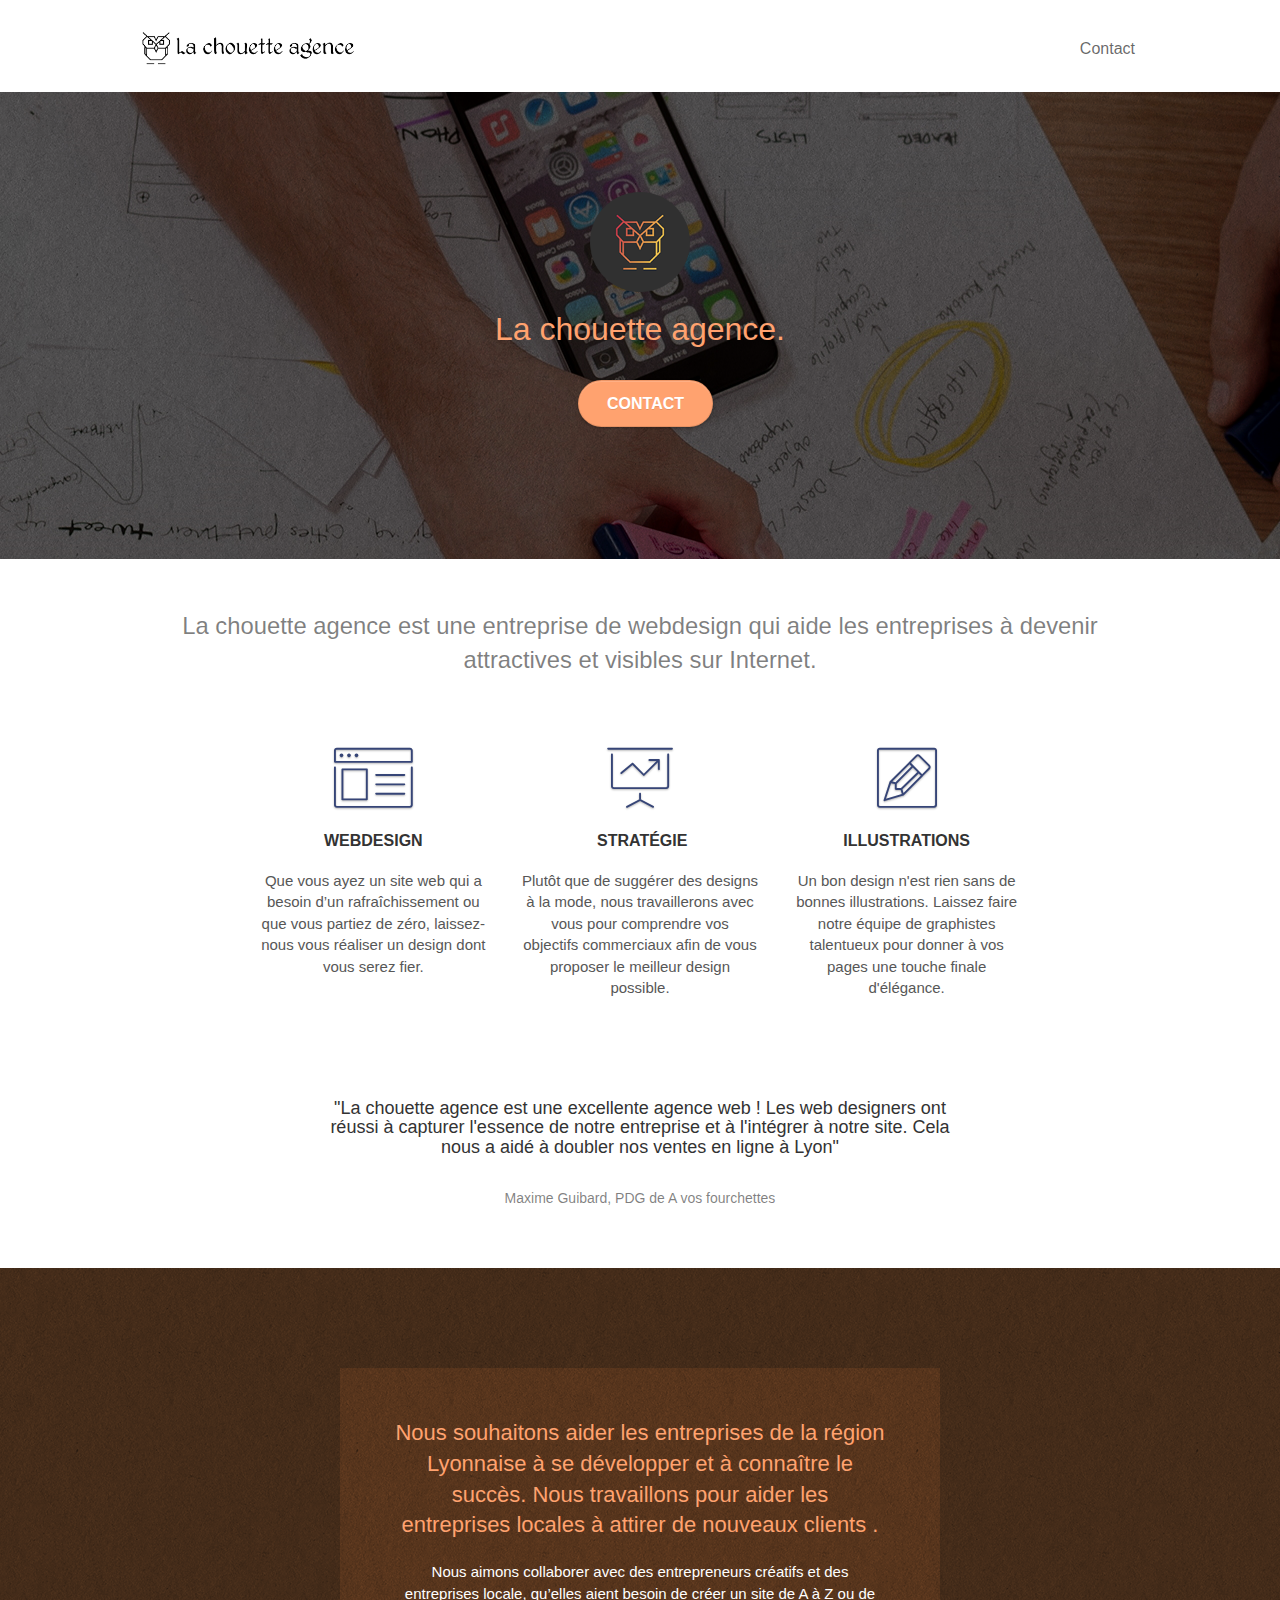
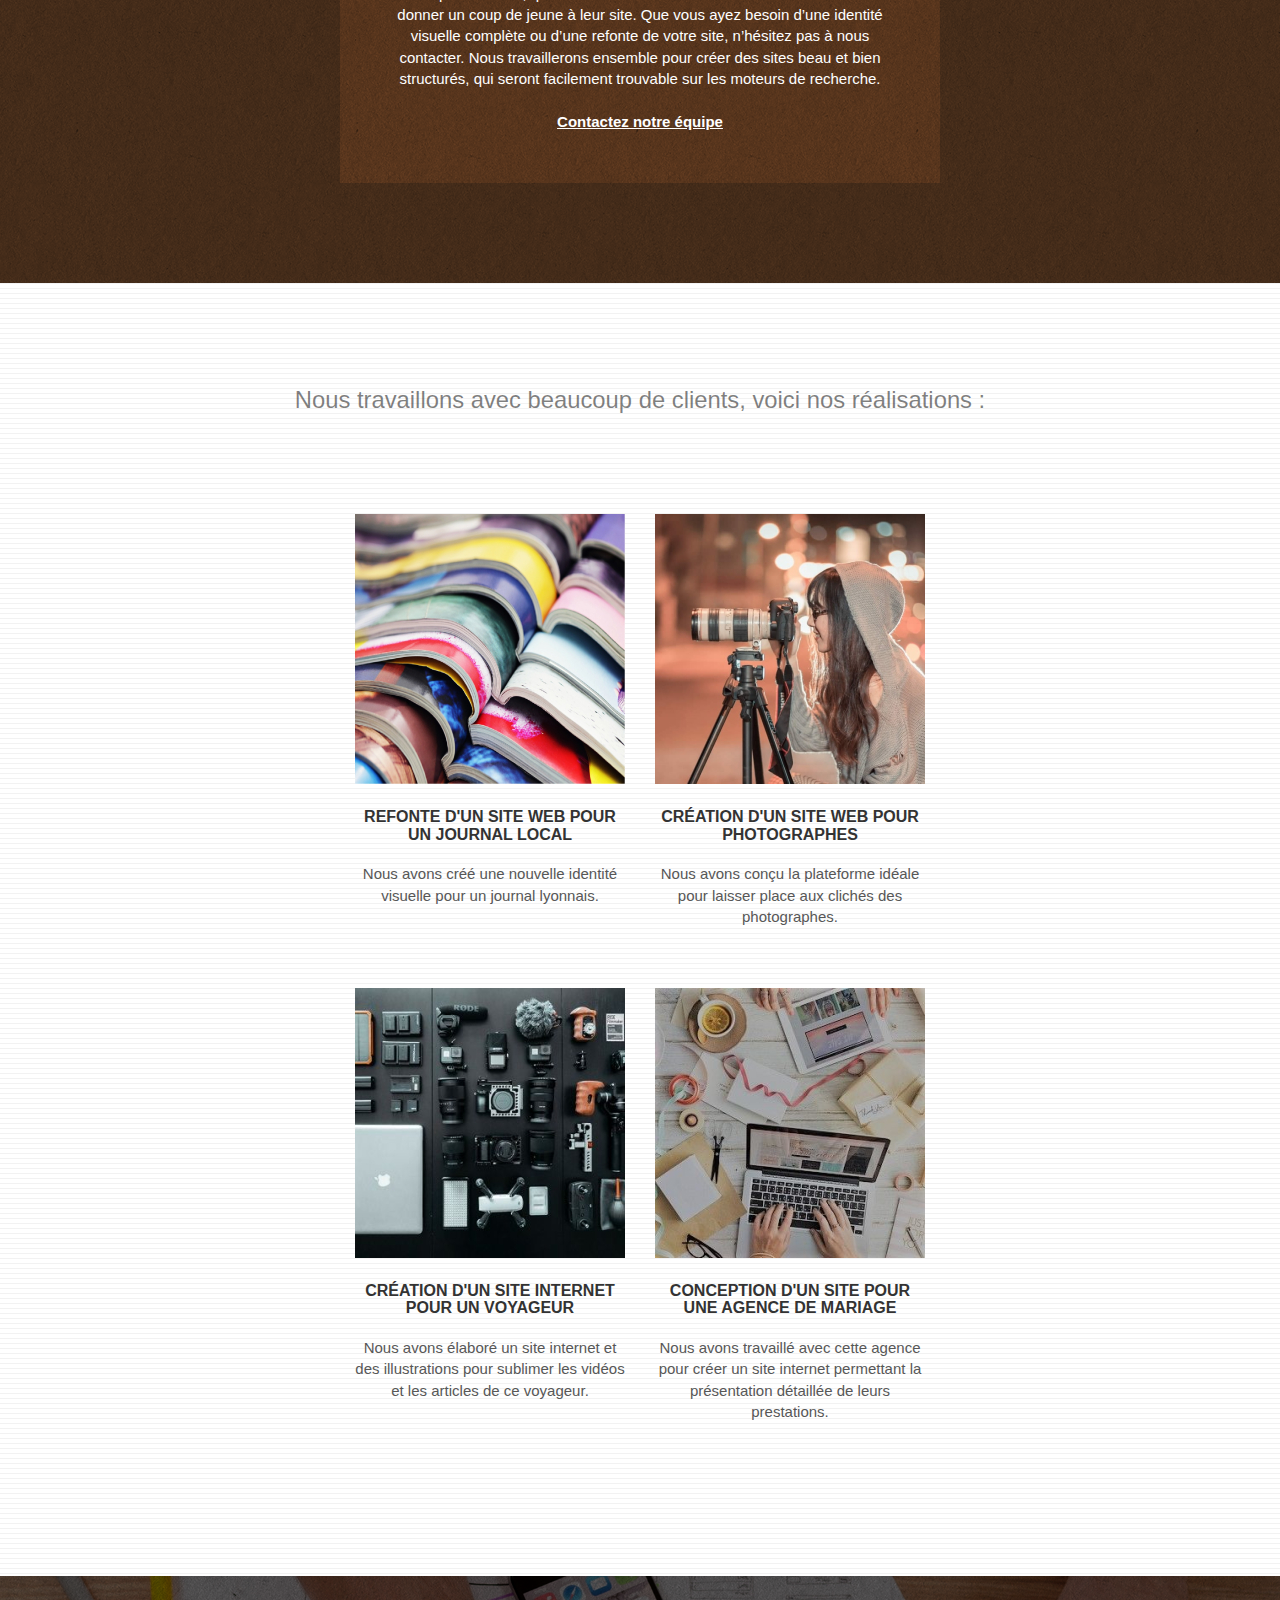
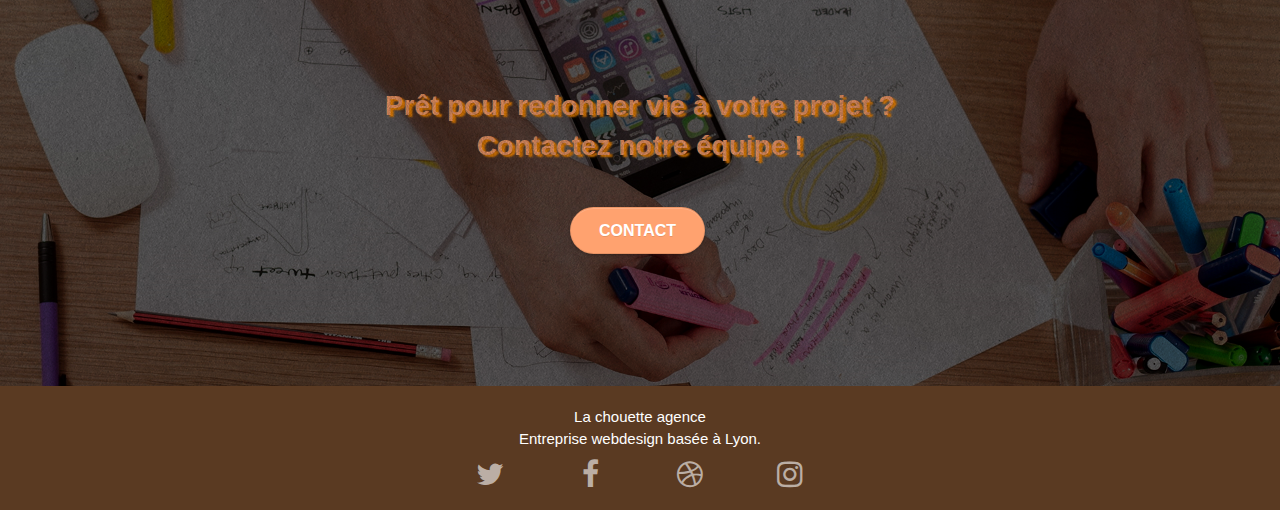
==== index.html @ 8cb5de75 "Changes on mobile version" ====
<!doctype html>
<html lang="fr">

<head>
	<meta charset="utf-8">
	<title>La chouette agence, entreprise de webdesign basée à Lyon</title>
	<meta name="robots" content="index, follow">
	<meta name="description"
		content="La chouette agence, une entreprise de webdesign, basée à Lyon, proche de ses clients et à leur écoute. A la pointe de l'innovation, nous souhaitons vous permettre de booster votre entreprise.">
	<meta name="viewport" content="width=device-width, initial-scale=1.0, viewport-fit=cover">
	<link rel="shortcut icon" type="image/png" href="favicon.jpg">

	<link rel="stylesheet" type="text/css" href="./css/bootstrap.css">
	<link rel="stylesheet" type="text/css" href="style.css">
	<link rel="stylesheet" type="text/css" href="./css/font-awesome.css">
	<link rel="stylesheet" type="text/css" href="./css/et-line.css">

	<script src="./js/jquery-2.1.0.js" defer></script>
	<script src="./js/bootstrap.js" defer></script>
	<script src="./js/blocs.js" defer></script>
	<script src="./js/jquery.touchSwipe.js" defer></script>
	<script src="./js/gmaps.js" defer></script>

</head>

<body>
	<!-- Principal conteneur -->
	<div class="page-container">
		<!-- bloc-0 -->
		<header>
			<div class="bloc bgc-white l-bloc " id="bloc-0">
				<div class="container bloc-sm">
					<div class="navbar row">
						<div class="navbar-header">
							<a class="navbar-brand" href="index.html"><img src="img/la-chouette-agence.png"
									alt=" logo La chouette agence" height="40" /></a>
							<button id="nav-toggle" type="button" class="ui-navbar-toggle navbar-toggle"
								data-toggle="collapse" data-target=".navbar-1">
								<span class="sr-only">Toggle navigation</span><span class="icon-bar"></span><span
									class="icon-bar"></span><span class="icon-bar"></span>
							</button>
						</div>
						<div class="collapse navbar-collapse navbar-1 special-dropdown-nav">
							<nav>
								<ul class="site-navigation nav navbar-nav">
									<li>
										<a href="contact.html" aria-labelledby="Contact">Contact</a>
									</li>
								</ul>
							</nav>
						</div>
					</div>
				</div>
			</div>
			<!-- bloc-0 END -->
		</header>
		<!-- bloc-1-presentation -->
		<main>
			<section>
				<div class="bloc bgc-dark-slate-blue bg-banniere d-bloc bg-t-edge bloc-bg-texture texture-paper b-parallax"
					id="bloc-1-hero">
					<div class="container bloc-lg">
						<div class="row tight-width-whitespace">
							<div class="col-sm-12">
								<img src="img/logo.png" class="center-block image-resize-mode" width="100"
									alt="Logo La chouette agence" />
								<h1 class="text-center hero-bloc-text tc-white ">
									La chouette agence.
								</h1>
								<div class="text-center">
									<a href="contact.html"
										class="btn btn-lg btn-clean btn-rd cta-hero btn-atomic-tangerine"
										id="cta-hero">Contact</a>
								</div>
							</div>
						</div>
					</div>
				</div>
			</section>
			<!-- bloc-1-presentation END -->

			<!-- bloc-2-services -->
			<section>
				<div class="bloc bgc-white l-bloc" id="bloc-2-services">
					<div class="container bloc-md">
						<article>
							<div class="row">
								<div class="col-sm-12 text-center">
									La chouette agence est une entreprise de webdesign qui aide les entreprises à
									devenir
									attractives et visibles sur Internet.
								</div>
							</div>
						</article>
						<div class="row voffset-lg med-width-whitespace">
							<article>
								<div class="col-sm-4">
									<div class="text-center">
										<span
											class="et-icon-browser sm-shadow icon-dark-slate-blue icons icon-lg"></span>
									</div>
									<h3 class="mg-md text-center">
										Webdesign
									</h3>
									<p class="text-center ">
										Que vous ayez un site web qui a besoin d&rsquo;un rafraîchissement ou que vous
										partiez
										de zéro, laissez-nous vous réaliser un design dont vous serez fier.
									</p>
								</div>
							</article>
							<article>
								<div class="col-sm-4">
									<div class="text-center">
										<span
											class="et-icon-presentation sm-shadow icon-dark-slate-blue icons icon-lg"></span>
									</div>
									<h3 class="mg-md text-center">
										&nbsp;Stratégie
									</h3>
									<p class="text-center ">
										Plutôt que de suggérer des designs à la mode, nous travaillerons avec vous pour
										comprendre vos objectifs commerciaux afin de vous proposer le meilleur design
										possible.<br>
									</p>
								</div>
							</article>
							<article>
								<div class="col-sm-4">
									<div class="text-center">
										<span class="et-icon-edit sm-shadow icon-dark-slate-blue icons icon-lg"></span>
									</div>
									<h3 class="mg-md text-center">
										Illustrations
									</h3>
									<p class="text-center ">
										Un bon design n'est rien sans de bonnes illustrations. Laissez faire notre
										équipe de
										graphistes talentueux pour donner à vos pages une touche finale d'élégance.
									</p>
								</div>
							</article>
						</div>
						<article>
							<div class="row voffset-lg voffset">
								<div class="col-xs-12 col-md-8 col-md-offset-2 text-center">
									<p class="text-center ">
									<h4>"La chouette agence est une excellente agence web ! Les web designers ont réussi
										à capturer l'essence de notre entreprise et à l'intégrer à notre site. Cela nous
										a aidé à doubler nos ventes en ligne à Lyon"</h4><br>Maxime Guibard, PDG de A
									vos fourchettes
									</p>
								</div>
							</div>
						</article>
					</div>
				</div>
			</section>
			<!-- bloc-2-services END -->

			<!-- bloc-3-what-i-do -->
			<section>
				<div class="bloc tc-white bgc-atomic-tangerine bg-presentation d-bloc bloc-bg-texture texture-paper b-parallax"
					id="bloc-3-what-i-do">
					<div class="container bloc-lg">
						<div class="row tight-width-whitespace black-background">
							<div class="col-sm-12">
								<h2 class="mg-md text-center tc-white">
									Nous souhaitons aider les entreprises de la région Lyonnaise à se développer et à
									connaître le succès. Nous travaillons pour aider les entreprises locales à attirer
									de
									nouveaux clients .<br>
								</h2>
								<p class="text-center white">
									Nous aimons collaborer avec des entrepreneurs créatifs et des entreprises locale,
									qu’elles aient besoin de créer un site de A à Z ou de donner un coup de jeune à leur
									site. Que vous ayez besoin d’une identité visuelle complète ou d’une refonte de
									votre
									site, n’hésitez pas à nous contacter. Nous travaillerons ensemble pour créer des
									sites
									beau et bien structurés, qui seront facilement trouvable sur les moteurs de
									recherche.
									<br><br><a class="ltc-white bold-link" href="contact.html">Contactez notre
										équipe</a><br>
								</p>
							</div>
						</div>
					</div>
				</div>
			</section>
			<!-- bloc-3-what-i-do END -->

			<!-- bloc-4-portfolio -->
			<section>
				<div class="bloc bgc-white bg-lines-h2-bg bg-repeat l-bloc" id="bloc-4-portfolio">
					<div class="container bloc-lg">
						<div class="row">
							<div class="col-sm-12 text-center">
								Nous travaillons avec beaucoup de clients, voici nos réalisations :
							</div>
						</div>
						<div class="row tight-width-whitespace portfolio-row">
							<article>
								<div class="col-sm-6">
									<a href="#" data-lightbox="img/refonte_site_journal_local.jpg"
										data-gallery-id="gallery-1"
										data-caption="Refonte d'un site web pour un journal local"
										data-frame="snapshot-lb"><img src="img/refonte_site_journal_local.jpg"
											alt="Refonte site web journal" class="img-responsive portfolio-thumb" /></a>
									<h3 class="mg-md text-center">
										Refonte d'un site web pour un journal local
									</h3>
									<p class="text-center">
										Nous avons créé une nouvelle identité visuelle pour un journal lyonnais.
									</p>
								</div>
							</article>
							<article>
								<div class="col-sm-6">
									<a href="#" data-lightbox="img/creation_site_web_photographe.jpg"
										data-gallery-id="gallery-1"
										data-caption="Création d'un site web pour photographes"
										data-frame="snapshot-lb"><img src="img/creation_site_web_photographe.jpg"
											class="img-responsive portfolio-thumb"
											alt="Création site web pour photographes" /></a>
									<h3 class="mg-md text-center">
										Création d'un site web pour photographes
									</h3>
									<p class="text-center">
										Nous avons conçu la plateforme idéale pour laisser place aux clichés des
										photographes.
									</p>
								</div>
							</article>
						</div>
						<div class="row tight-width-whitespace portfolio-row">
							<article>
								<div class="col-sm-6">
									<a href="#" data-lightbox="img/creation_site_internet_voyageurs.jpg"
										data-gallery-id="gallery-1"
										data-caption="Création d'un site internet pour un voyageur"
										data-frame="snapshot-lb"><img src="img/creation_site_internet_voyageurs.jpg"
											class="img-responsive portfolio-thumb"
											alt="Création d'un site web pour voyageur" /></a>
									<h3 class="mg-md text-center">
										Création d'un site internet pour un voyageur
									</h3>
									<p class="text-center">
										Nous avons élaboré un site internet et des illustrations pour sublimer les
										vidéos et les
										articles de ce voyageur.
									</p>
								</div>
							</article>
							<article>
								<div class="col-sm-6">
									<a href="#" data-lightbox="img/creation_site_agence_mariage.jpg"
										data-gallery-id="gallery-1"
										data-caption="Conception d'un site pour une agence de mariage"
										data-frame="snapshot-lb"><img src="img/creation_site_agence_mariage.jpg"
											class="img-responsive portfolio-thumb"
											alt="Création d'un site web pour agence de mariage" /></a>
									<h3 class="mg-md text-center">
										Conception d'un site pour une agence de mariage
									</h3>
									<p class="text-center">
										Nous avons travaillé avec cette agence pour créer un site internet permettant la
										présentation détaillée de leurs prestations.
									</p>
								</div>
							</article>
						</div>
					</div>
				</div>
			</section>
			<!-- bloc-4-portfolio END -->

			<!-- bloc-5-cta -->
			<section>
				<div class="bloc bgc-dark-slate-blue bg-banniere d-bloc bloc-bg-texture texture-paper" id="bloc-5-cta">
					<div class="container bloc-lg">
						<div class="row">
							<h2 class="mg-md text-center tc-white">
								Prêt pour redonner vie à votre projet ?<br>Contactez notre équipe !
							</h2>
							<div class="col-sm-12 text-center">
								<a href="contact.html"
									class="btn btn-atomic-tangerine btn-clean btn-rd btn-lg cta-hero">Contact</a>
							</div>
						</div>
					</div>
				</div>
			</section>
		</main>
		<!-- bloc-5-cta END -->

		<!-- Footer - bloc-8 -->
		<footer>
			<div class="bloc bgc-atomic-tangerine d-bloc" id="bloc-8">
				<div class="container bloc-sm">
					<div class="row">
						<div class="col-sm-12">
							<p class="text-center white">
								La chouette agence<br>Entreprise webdesign basée à Lyon.<br>
							</p>
							<div class="row row-no-gutters social">
								<div class="col-sm-3">
									<div class="text-center">
										<a class="social" href="https://twitter.com/?lang=fr" title="Twitter"><span
												class="fa fa-twitter icon-md"></span></a>
									</div>
								</div>
								<div class="col-sm-3">
									<div class="text-center">
										<a class="social" href="https://facebook.com/?lang=fr" title="Facebook"><span
												class="fa fa-facebook icon-md"></span></a>
									</div>
								</div>
								<div class="col-sm-3">
									<div class="text-center">
										<a class="social" href="https://dribbble.com/" title="Dribbble"><span
												class="fa fa-dribbble icon-md"></span></a>
									</div>
								</div>
								<div class="col-sm-3">
									<div class="text-center">
										<a class="social" href="https://www.instagram.com/?hl=fr"
											title="Instagram"><span class="fa fa-instagram icon-md"></span></a>
									</div>
								</div>
							</div>
						</div>
					</div>
				</div>
			</div>
		</footer>
		<!-- Footer - bloc-8 END -->
	</div>
</body>
<!-- Principal conteneur END -->

</html>
---- style.css ----
body {
    margin: 0;
    padding: 0;
    background: #FFF;
    overflow-x: hidden;
    -webkit-font-smoothing: antialiased;
    -moz-osx-font-smoothing: grayscale;
}

a,
button {
    transition: all .3s ease-in-out;
    outline: none!important;
}

a:hover {
    text-decoration: none;
    cursor: pointer;
}

#page-loading-blocs-notifaction {
    position: fixed;
    top: 0;
    bottom: 0;
    width: 100%;
    z-index: 100000;
    background: #FFFFFF url("img/pageload-spinner.gif") no-repeat center center;
}

.bloc {
    width: 100%;
    clear: both;
    background: 50% 50% no-repeat;
    padding: 0 50px;
    -webkit-background-size: cover;
    -moz-background-size: cover;
    -o-background-size: cover;
    background-size: cover;
    position: relative;
}

.bloc .container {
    padding-left: 0;
    padding-right: 0;
}

.bloc-lg {
    padding: 100px 50px;
}

.bloc-md {
    padding: 50px;
}

.bloc-sm {
    padding: 20px 50px;
}

.bg-center,
.bg-l-edge,
.bg-r-edge,
.bg-t-edge,
.bg-b-edge,
.bg-tl-edge,
.bg-bl-edge,
.bg-tr-edge,
.bg-br-edge,
.bg-repeat {
    -webkit-background-size: auto!important;
    -moz-background-size: auto!important;
    -o-background-size: auto!important;
    background-size: auto!important;
}

.bg-repeat {
    background: repeat;
}

.bg-t-edge {
    background: top no-repeat;
}

.bloc-bg-texture::before {
    content: "";
    background-size: 2px 2px;
    position: absolute;
    top: 0;
    bottom: 0;
    left: 0;
    right: 0;
}

.texture-paper::before {
    background: url("img/texture-paper.png");
    background-size: 280px 280px;
}

.b-parallax {
    background-attachment: fixed;
}

.d-bloc {
    color: rgba(255, 255, 255, .7);
}

.d-bloc button:hover {
    color: rgba(255, 255, 255, .9);
}

.d-bloc .icon-round,
.d-bloc .icon-square,
.d-bloc .icon-rounded,
.d-bloc .icon-semi-rounded-a,
.d-bloc .icon-semi-rounded-b {
    border-color: rgba(255, 255, 255, .9);
}

.d-bloc .divider-h span {
    border-color: rgba(255, 255, 255, .2);
}

.d-bloc .a-btn,
.d-bloc .navbar a,
.d-bloc .navbar-brand,
.d-bloc a .icon-sm,
.d-bloc a .icon-md,
.d-bloc a .icon-lg,
.d-bloc a .icon-xl,
.d-bloc h1 a,
.d-bloc h2 a,
.d-bloc h3 a,
.d-bloc h4 a,
.d-bloc h5 a,
.d-bloc h6 a,
.d-bloc p a {
    color: rgba(255, 255, 255, .6);
}

.d-bloc .a-btn:hover,
.d-bloc .navbar a:hover,
.d-bloc .navbar-brand:hover,
.d-bloc a:hover .icon-sm,
.d-bloc a:hover .icon-md,
.d-bloc a:hover .icon-lg,
.d-bloc a:hover .icon-xl,
.d-bloc h1 a:hover,
.d-bloc h2 a:hover,
.d-bloc h3 a:hover,
.d-bloc h4 a:hover,
.d-bloc h5 a:hover,
.d-bloc h6 a:hover,
.d-bloc p a:hover {
    color: rgba(255, 255, 255, 1);
}

.d-bloc .navbar-toggle .icon-bar {
    background: rgba(255, 255, 255, 1);
}

.d-bloc .btn-wire,
.d-bloc .btn-wire:hover {
    color: rgba(255, 255, 255, 1);
    border-color: rgba(255, 255, 255, 1);
}

.d-bloc .panel {
    color: rgba(0, 0, 0, .5);
}

.d-bloc .panel button:hover {
    color: rgba(0, 0, 0, .7);
}

.d-bloc .panel icon {
    border-color: rgba(0, 0, 0, .7);
}

.d-bloc .panel .divider-h span {
    border-color: rgba(0, 0, 0, .1);
}

.d-bloc .panel .a-btn {
    color: rgba(0, 0, 0, .6);
}

.d-bloc .panel .a-btn:hover {
    color: rgba(0, 0, 0, 1);
}

.d-bloc .panel .btn-wire,
.d-bloc .panel .btn-wire:hover {
    color: rgba(0, 0, 0, .7);
    border-color: rgba(0, 0, 0, .3);
}

.d-bloc .panel,
.l-bloc {
    color: rgba(0, 0, 0, .5);
}

.d-bloc .panel button:hover,
.l-bloc button:hover {
    color: rgba(0, 0, 0, .7);
}

.l-bloc .icon-round,
.l-bloc .icon-square,
.l-bloc .icon-rounded,
.l-bloc .icon-semi-rounded-a,
.l-bloc .icon-semi-rounded-b {
    border-color: rgba(0, 0, 0, .7);
}

.d-bloc .panel .divider-h span,
.l-bloc .divider-h span {
    border-color: rgba(0, 0, 0, .1);
}

.d-bloc .panel .a-btn,
.l-bloc .a-btn,
.l-bloc .navbar a,
.l-bloc .navbar-brand,
.l-bloc a .icon-sm,
.l-bloc a .icon-md,
.l-bloc a .icon-lg,
.l-bloc a .icon-xl,
.l-bloc h1 a,
.l-bloc h2 a,
.l-bloc h3 a,
.l-bloc h4 a,
.l-bloc h5 a,
.l-bloc h6 a,
.l-bloc p a {
    color: rgba(0, 0, 0, .6);
}

.d-bloc .panel .a-btn:hover,
.l-bloc .a-btn:hover,
.l-bloc .navbar a:hover,
.l-bloc .navbar-brand:hover,
.l-bloc a:hover .icon-sm,
.l-bloc a:hover .icon-md,
.l-bloc a:hover .icon-lg,
.l-bloc a:hover .icon-xl,
.l-bloc h1 a:hover,
.l-bloc h2 a:hover,
.l-bloc h3 a:hover,
.l-bloc h4 a:hover,
.l-bloc h5 a:hover,
.l-bloc h6 a:hover,
.l-bloc p a:hover {
    color: rgba(0, 0, 0, 1);
}

.l-bloc .navbar-toggle .icon-bar {
    color: rgba(0, 0, 0, .6);
}

.d-bloc .panel .btn-wire,
.d-bloc .panel .btn-wire:hover,
.l-bloc .btn-wire,
.l-bloc .btn-wire:hover {
    color: rgba(0, 0, 0, .7);
    border-color: rgba(0, 0, 0, .3);
}

.voffset {
    margin-top: 30px;
}

.voffset-lg {
    margin-top: 80px;
}

.row-no-gutters {
    margin-right: 0;
    margin-left: 0;
}

.row.row-no-gutters > [class^="col-"],
.row.row-no-gutters > [class*=" col-"] {
    padding-right: 0;
    padding-left: 0;
}

#bloc-1-hero h1 {
    font-size: 32px;
}

.navbar {
    margin-bottom: 0;
    z-index: 1;
}

.navbar-brand {
    height: auto;
    padding: 3px 15px;
    font-size: 25px;
    font-weight: normal;
    font-weight: 600;
    line-height: 44px;
}

.navbar-brand img {
    max-height: 200px;
    margin: 0 5px 0 0;
    display: inline;
}

.navbar-brand img[src$=svg] {
    min-width: 100px;
}

.nav-center .navbar-brand img {
    margin: 0;
}

.navbar .nav {
    padding-top: 2px;
    margin-right: -16px;
    float: right;
    z-index: 1;
}

.nav > li {
    float: left;
    margin-top: 4px;
    font-size: 16px;
}

.navbar-nav .open .dropdown-menu > li > a {
    text-align: inherit;
}

.nav > li a:hover,
.nav > li a:focus {
    background: transparent;
}

.navbar-toggle {
    margin: 10px 10px 0 0;
    border: 0px;
}

.navbar-toggle:hover {
    background: transparent!important;
}

.navbar-toggle .icon-bar {
    background-color: rgba(0, 0, 0, .5);
    width: 26px;
}

.nav-invert .navbar .nav {
    float: left;
}

.nav-invert .navbar-header,
.nav-invert .navbar-brand {
    float: right;
    position: relative;
    z-index: 2;
}

@media (min-width: 768px) {
    .site-navigation {
        position: absolute;
        top: 50%;
        right: 20px;
        transform: translate(0, -50%);
        -webkit-transform: translateY(-50%);
    }
    .nav > li .dropdown-menu a,
    .nav > li .dropdown-menu a:hover {
        color: #484848;
    }
    .nav-invert .site-navigation {
        left: 0;
        right: 0;
    }
    .nav-center {
        text-align: center;
    }
    .nav-center .navbar-header {
        width: 100%;
    }
    .nav-center .navbar-header,
    .nav-center .navbar-brand,
    .nav-center .nav > li {
        float: none;
        display: inline-block;
    }
    .nav-center .site-navigation {
        position: relative;
        width: 100%;
        right: 0;
        margin-right: 0px;
        margin-top: 20px;
    }
    .nav-center.mini-nav .navbar-toggle {
        float: none;
        margin: 10px auto 0;
    }
}

.nav > li > .dropdown a {
    background: none!important;
    display: block;
    padding: 14px 15px;
}

nav .caret {
    margin: 0 5px;
}

.dropdown-menu .dropdown-menu {
    top: -8px;
    left: 100%;
}

.dropdown-menu .dropmenu-flow-right {
    top: 100%;
    left: 0;
    margin-left: -1px;
    border-top-left-radius: 0;
    border-top-right-radius: 0;
}

.dropdown-menu .dropdown span {
    border: 4px solid black;
    border-top-color: transparent;
    border-right-color: transparent;
    border-bottom-color: transparent;
    margin: 6px -5px 0 0!important;
    float: right;
}

.mg-md {
    margin-top: 10px;
    margin-bottom: 20px;
}

.mg-lg {
    margin-top: 10px;
    margin-bottom: 40px;
}

.btn {
    margin: 0 5px 5px 0;
}

.btn.pull-right {
    margin: 0 0 5px 5px;
}

.btn-d,
.btn-d:hover,
.btn-d:focus {
    color: #FFF;
    background: rgba(0, 0, 0, .3);
}

button {
    outline: none!important;
}

.btn-rd {
    border-radius: 40px;
}

.btn-clean {
    border: 1px solid rgba(0, 0, 0, .08);
    border-bottom-color: rgba(0, 0, 0, .1);
    text-shadow: 0 1px 0 rgba(0, 0, 1, .1);
    box-shadow: 0 1px 3px rgba(0, 0, 1, .25), inset 0 1px 0 0 rgba(255, 255, 255, .15);
}

.icon-md {
    font-size: 30px!important;
}

.icon-lg {
    font-size: 60px!important;
}

.sm-shadow {
    text-shadow: 0 1px 2px rgba(0, 0, 0, .3);
}

.panel-sq,
.panel-sq .panel-heading,
.panel-sq .panel-footer {
    border-radius: 0;
}

.panel-rd {
    border-radius: 30px;
}

.panel-rd .panel-heading {
    border-radius: 29px 29px 0 0;
}

.panel-rd .panel-footer {
    border-radius: 0 0 29px 29px;
}

.form-control {
    border-color: rgba(0, 0, 0, .1);
    box-shadow: none;
}

.scrollToTop {
    width: 40px;
    height: 40px;
    position: fixed;
    bottom: 20px;
    right: 20px;
    opacity: 0;
    z-index: 500;
    transition: all .3s ease-in-out;
}

.scrollToTop span {
    margin-top: 6px;
}

.showScrollTop {
    font-size: 14px;
    opacity: 1;
}

a[data-lightbox] {
    position: relative;
    display: block;
    text-align: center;
}

a[data-lightbox]:hover::before {
    content: "+";
    font-family: "HelveticaNeue-Light", "Helvetica Neue Light", "Helvetica Neue", Helvetica, Arial;
    font-size: 32px;
    width: 50px;
    height: 50px;
    margin-left: -25px;
    border-radius: 50%;
    background: rgba(0, 0, 0, .6);
    color: #FFF;
    font-weight: 100;
    z-index: 1;
    position: absolute;
    top: 50%;
    transform: translateY(-50%);
    -webkit-transform: translateY(-50%);
}

a[data-lightbox]:hover img {
    opacity: 0.6;
    -webkit-animation-fill-mode: none;
    animation-fill-mode: none;
}

#lightbox-modal {
    display: flex;
    align-items: center;
}

#lightbox-modal .modal-dialog {
    width: 90%;
    max-width: 900px;
    margin: 0 auto 0;
}

#lightbox-modal .modal-dialog img {
    max-height: 90vh;
    margin: 0 auto;
}

.lightbox-caption {
    padding: 20px;
    color: #FFF;
    background: rgba(0, 0, 0, .5);
    position: absolute;
    left: 15px;
    right: 15px;
    bottom: 5px;
}

.close-lightbox {
    color: #FFF;
    font-size: 30px;
    position: absolute;
    top: 20px;
    right: 20px;
    z-index: 20;
    background: rgba(0, 0, 0, .5);
    border: none;
    line-height: 30px;
    padding: 0 9px 5px;
    opacity: 0.3;
}

.close-lightbox:hover,
.next-lightbox:hover,
.prev-lightbox:hover {
    opacity: 1.0;
    color: #FFF;
}

.next-lightbox,
.prev-lightbox {
    font-size: 20px;
    color: rgba(255, 255, 255, .9);
    background: rgba(0, 0, 0, .5);
    transition: all .2s ease-in-out;
    position: absolute;
    top: 45%;
    z-index: 1;
    opacity: 0.4;
}

.next-lightbox {
    padding: 6px 8px 1px 13px;
    right: 25px;
}

.prev-lightbox {
    padding: 6px 13px 1px 10px;
    left: 25px;
}

.snapshot-lb .modal-body {
    padding-bottom: 45px;
}

.snapshot-lb .lightbox-caption {
    padding: 0;
    color: rgba(0, 0, 0, .5);
    background: none;
}

h1,
h2,
h3,
h4,
h5,
h6,
p,
label,
.btn,
a {
    font-family: "Arial";
    font-weight: 400;
    color: #575757;
}

.container {
    max-width: 1000px;
}

.hero-bloc-text {
    font-size: 38px;
}

.hero-bloc-text-sub {
    font-size: 36px;
}

.statement-bloc-text {
    line-height: 26px;
    font-style: italic;
    font-size: 20px;
    text-align: center;
    font-weight: lighter;
    max-width: 520px;
    margin: auto auto auto auto;
}

p {
    font-size: 15px;
}

.tight-width-whitespace {
    max-width: 600px;
    margin: auto auto auto auto;
}

.h1 {
    font-size: 20px;
    font-family: "Open Sans";
}

.cta-hero {
    margin-top: 22px;
    color: #FFFFFF!important;
    text-transform: uppercase;
    padding: 12px 28px 12px 28px;
    font-size: 16px;
    font-weight: 700;
}

.social {
    max-width: 400px;
    margin: auto auto auto auto;
}

h2 {
    font-size: 22px;
    line-height: 1.4em;
}

h3 {
    font-size: 16px;
    text-transform: uppercase;
    font-weight: 700;
    color: #333333!important;
}

.med-width-whitespace {
    max-width: 800px;
    margin: auto auto auto auto;
    box-shadow: 0px 0px 0px #000000;
}

h1 {
    color: #333333!important;
}

h4 {
    color: #333333!important;
}

.icons {
    margin-bottom: 14px;
    margin-top: 24px;
}

.white {
    color: #FFFFFF!important;
}

.portfolio-thumb {
    margin-bottom: 24px;
}

.portfolio-row {
    margin-bottom: 44px;
    margin-top: 50px;
}

.avatar {
    box-shadow: 0px 4px 9px rgba(0, 0, 0, 0.3);
}

.black-background {
    background-color: rgba(126, 76, 40, 0.7);
    padding: 40px 40px 40px 40px;
}

.bold-link {
    font-weight: 900;
    text-decoration: underline!important;
}

.bgc-white {
    background-color: #FFFFFF;
}

.bgc-dark-slate-blue {
    background-color: #364577;
}

.bgc-atomic-tangerine {
    background-color: #5a3a22;
}

.tc-white {
    color: #FFA26F!important;
}

.btn-atomic-tangerine {
    background: #FFA26F;
    color: #FFFFFF!important;
    margin-bottom: 2em;
}

.btn-atomic-tangerine:hover {
    background: #c27956!important;
    color: #FFFFFF!important;
}

.ltc-white {
    color: #FFFFFF!important;
}

.ltc-white:hover {
    color: #cccccc!important;
}

.ltc-atomic-tangerine {
    color: #FFA26F!important;
}

.ltc-atomic-tangerine:hover {
    color: #c27956!important;
}

.icon-dark-slate-blue {
    color: #364577!important;
    border-color: #364577!important;
}

.bg-dots-bg {
    background-image: url("img/dots-bg.png");
}

.bg-lines-h2-bg {
    background-image: url("img/lines-h2-bg.png");
}

.bg-banniere {
    background-image: url("img/la-chouette-agence-banniere.jpg");
}

.bg-presentation {
    background-image: url("img/image-de-presentation.bmp");
}

@media (max-width: 1024px) {
    .bloc {
        padding-left: 20px;
        padding-right: 20px;
    }
    .bloc.full-width-bloc,
    .bloc-tile-2.full-width-bloc .container,
    .bloc-tile-3.full-width-bloc .container,
    .bloc-tile-4.full-width-bloc .container {
        padding-left: 0;
        padding-right: 0;
    }
}

@media (max-width: 992px) and (min-width: 768px) {
    .navbar .nav {
        max-width: 80%
    }
    .nav-center.navbar .nav {
        max-width: 100%
    }
}

@media only screen and (min-device-width: 768px) and (max-device-width: 1024px) and (orientation: landscape) {
    .b-parallax {
        background-attachment: scroll;
    }
}

@media only screen and (min-device-width: 1024px) and (max-device-width: 1366px) and (-webkit-min-device-pixel-ratio: 1.5) {
    .b-parallax {
        background-attachment: scroll;
    }
}

@media (max-width: 991px) {
    .container {
        width: 100%;
    }
    .b-parallax {
        background-attachment: scroll;
    }
    .page-container,
    #hero-bloc {
        overflow-x: hidden;
        position: relative;
    }
    .bloc {
        padding-left: constant(safe-area-inset-left);
        padding-right: constant(safe-area-inset-right);
    }
    .bloc-group,
    .bloc-group .bloc {
        display: block;
        width: 100%;
    }
    .bloc-fill-screen .fill-bloc-top-edge,
    .bloc-fill-screen .fill-bloc-bottom-edge {
        padding: 0 20px;
        padding-left: constant(safe-area-inset-left);
        padding-right: constant(safe-area-inset-right);
    }
}

@media (max-width: 767px) {
    .page-container {
        overflow-x: hidden;
        position: relative;
    }
    h1,
    h2,
    h3,
    h4,
    h5,
    h6,
    p,
    #disqus_thread {
        padding-left: 10px!important;
        padding-right: 10px!important;
    }
    .b-parallax {
        background-attachment: scroll;
    }
    .navbar .nav {
        padding-top: 0;
        border-top: 1px solid rgba(0, 0, 0, .2);
        float: none!important;
    }
    .navbar.row {
        margin-left: 0;
        margin-right: 0;
    }
    .site-navigation {
        position: inherit;
        transform: none;
        -webkit-transform: none;
        -ms-transform: none;
    }
    .nav > li {
        margin-top: 0;
        border-bottom: 1px solid rgba(0, 0, 0, .1);
        background: rgba(0, 0, 0, .05);
        text-align: left;
        padding-left: 15px;
        width: 100%;
    }
    .nav > li:hover {
        background: rgba(0, 0, 0, .08);
    }
    .dropdown .dropdown a .caret {
        float: none;
        margin: 5px 0 0 10px!important;
        border: 4px solid black;
        border-bottom-color: transparent;
        border-right-color: transparent;
        border-left-color: transparent;
    }
    #hero-bloc .navbar .nav {
        background: rgba(0, 0, 0, .8);
    }
    #hero-bloc .navbar .nav a {
        color: rgba(255, 255, 255, .6);
    }
    .hero {
        padding: 50px 0;
    }
    .hero-nav {
        left: -1px;
        right: -1px;
    }
    .navbar-collapse {
        padding: 0;
        overflow-x: hidden;
        -webkit-box-shadow: none;
        box-shadow: none;
    }
    .navbar-brand img {
        max-height: 40px;
        width: auto;
    }
    .nav-invert .navbar-header {
        float: none;
        width: 100%;
    }
    .nav-invert .navbar-toggle {
        float: left;
        margin-left: 10px;
    }
    .bloc {
        padding-left: 0;
        padding-right: 0;
    }
    .bloc-xxl,
    .bloc-xl,
    .bloc-lg {
        padding: 40px 0;
    }
    .bloc-sm,
    .bloc-md {
        padding-left: 0;
        padding-right: 0;
    }
    .bloc-tile-2 .container,
    .bloc-tile-3 .container,
    .bloc-tile-4 .container,
    .bloc-fill-screen .fill-bloc-top-edge,
    .bloc-fill-screen .fill-bloc-bottom-edge {
        padding-left: 0;
        padding-right: 0;
    }
    .a-block {
        padding: 0 10px;
    }
    .btn-dwn {
        display: none;
    }
    .voffset {
        margin-top: 5px;
    }
    .voffset-md {
        margin-top: 20px;
    }
    .voffset-lg {
        margin-top: 30px;
    }
    form {
        padding: 5px;
    }
    .close-lightbox {
        display: inline-block;
    }
    .blocsapp-device-iphone5 {
        background-size: 216px 425px;
        padding-top: 60px;
        width: 216px;
        height: 425px;
    }
    .blocsapp-device-iphone5 img {
        width: 180px;
        height: 320px;
    }
}

@media (max-width: 400px) {
    .bloc {
        padding-left: 0;
        padding-right: 0;
    }
}

@media (max-width: 767px) {
    .bloc-mob-center-text {
        text-align: center;
    }
}


.container-construction
{
    display: flex;
    flex-direction: column;
    align-items: center;
    padding-top: 14em;
    animation: blinking 2s infinite;
}

.container-construction a
{
    font-size: 2em;
    padding-top: 2em;
    font-weight: 700;
}

.construction
{  
    padding-top: 1em;
    font-size: 4em;;
}

@keyframes blinking {
    0%{color: yellow;}
    25% {color: orange;}
    50% {color: red;}
    75% {color: orange;}
    100%{color: yellow;}
}

input:required:invalid, textarea:required:invalid
{
    border-color: orangered;
    background-image: url(img/invalid.png);
    background-position: right top;
    background-repeat: no-repeat;
}

input:required:valid, textarea:required:valid
{
    border-color: green;
    background-image: url(img/valid.png);
    background-position: right top;
    background-repeat: no-repeat;
}

a:focus
{
    background-color: #6023ec;
    color: #FFFFFF;
}

footer #bloc-8.bloc.bgc-atomic-tangerine.d-bloc .container.bloc-sm .row .col-sm-12 .row .col-sm-4 ul li a
{
    color: #FFFFFF;
}

section #bloc-7.bloc.bgc-white.l-bloc .container.bloc-lg .row .col-sm-6 p
{
    margin-block-start: 3em;
    margin-inline-start: 12em;
    font-size: 1em;
}

@media (max-width: 400px)
{
    section #bloc-7.bloc.bgc-white.l-bloc .container.bloc-lg .row .col-sm-6 p
    {
    margin-inline-start: 4em;    
    }
}

section #bloc-2-services.bloc.bgc-white.l-bloc .container.bloc-md .row .col-sm-12.text-center, section #bloc-4-portfolio.bloc.bgc-white.bg-lines-h2-bg.bg-repeat.l-bloc .container.bloc-lg .row .col-sm-12.text-center
{
    font-size: 1.7em;
    padding-bottom: 2em;
}

section #bloc-1-hero.bloc.bgc-dark-slate-blue.bg-banniere.d-bloc.bg-t-edge.bloc-bg-texture.texture-paper.b-parallax .container.bloc-lg .row.tight-width-whitespace .col-sm-12 .text-center a
{
    color: darkorange;
    margin-left: 1em;
}

section #bloc-5-cta.bloc.bgc-dark-slate-blue.bg-banniere.d-bloc.bloc-bg-texture.texture-paper .container.bloc-lg .row .mg-md.text-center.tc-white
{
    font-weight: 700;
    font-size: 2em;
    text-shadow: 3px 2px 2px darkorange;
}

@media (max-width: 760px)
{
    article .col-sm-6 a img.img-responsive.portfolio-thumb
    {
        margin-left: 10%;
    }
}
---- css/et-line.css ----
@font-face {
    font-family: et-line;
    src: url(../fonts/et-line.eot);
    src: url(../fonts/et-line.eot?#iefix) format('embedded-opentype'), url(../fonts/et-line.woff) format('woff'), url(../fonts/et-line.ttf) format('truetype'), url(../fonts/et-line.svg#et-line) format('svg');
    font-weight: 400;
    font-style: normal
}

.et-icon-adjustments,
.et-icon-alarmclock,
.et-icon-anchor,
.et-icon-aperture,
.et-icon-attachment,
.et-icon-bargraph,
.et-icon-basket,
.et-icon-beaker,
.et-icon-bike,
.et-icon-book-open,
.et-icon-briefcase,
.et-icon-browser,
.et-icon-calendar,
.et-icon-camera,
.et-icon-caution,
.et-icon-chat,
.et-icon-circle-compass,
.et-icon-clipboard,
.et-icon-clock,
.et-icon-cloud,
.et-icon-compass,
.et-icon-desktop,
.et-icon-dial,
.et-icon-document,
.et-icon-documents,
.et-icon-download,
.et-icon-dribbble,
.et-icon-edit,
.et-icon-envelope,
.et-icon-expand,
.et-icon-facebook,
.et-icon-flag,
.et-icon-focus,
.et-icon-gears,
.et-icon-genius,
.et-icon-gift,
.et-icon-global,
.et-icon-globe,
.et-icon-googleplus,
.et-icon-grid,
.et-icon-happy,
.et-icon-hazardous,
.et-icon-heart,
.et-icon-hotairballoon,
.et-icon-hourglass,
.et-icon-key,
.et-icon-laptop,
.et-icon-layers,
.et-icon-lifesaver,
.et-icon-lightbulb,
.et-icon-linegraph,
.et-icon-linkedin,
.et-icon-lock,
.et-icon-magnifying-glass,
.et-icon-map,
.et-icon-map-pin,
.et-icon-megaphone,
.et-icon-mic,
.et-icon-mobile,
.et-icon-newspaper,
.et-icon-notebook,
.et-icon-paintbrush,
.et-icon-paperclip,
.et-icon-pencil,
.et-icon-phone,
.et-icon-picture,
.et-icon-pictures,
.et-icon-piechart,
.et-icon-presentation,
.et-icon-pricetags,
.et-icon-printer,
.et-icon-profile-female,
.et-icon-profile-male,
.et-icon-puzzle,
.et-icon-quote,
.et-icon-recycle,
.et-icon-refresh,
.et-icon-ribbon,
.et-icon-rss,
.et-icon-sad,
.et-icon-scissors,
.et-icon-scope,
.et-icon-search,
.et-icon-shield,
.et-icon-speedometer,
.et-icon-strategy,
.et-icon-streetsign,
.et-icon-tablet,
.et-icon-target,
.et-icon-telescope,
.et-icon-toolbox,
.et-icon-tools,
.et-icon-tools-2,
.et-icon-trophy,
.et-icon-tumblr,
.et-icon-twitter,
.et-icon-upload,
.et-icon-video,
.et-icon-wallet,
.et-icon-wine {
    font-family: et-line;
    speak: none;
    font-style: normal;
    font-weight: 400;
    font-variant: normal;
    text-transform: none;
    line-height: 1;
    -webkit-font-smoothing: antialiased;
    -moz-osx-font-smoothing: grayscale;
    display: inline-block
}

.et-icon-mobile:before {
    content: "\e000"
}

.et-icon-laptop:before {
    content: "\e001"
}

.et-icon-desktop:before {
    content: "\e002"
}

.et-icon-tablet:before {
    content: "\e003"
}

.et-icon-phone:before {
    content: "\e004"
}

.et-icon-document:before {
    content: "\e005"
}

.et-icon-documents:before {
    content: "\e006"
}

.et-icon-search:before {
    content: "\e007"
}

.et-icon-clipboard:before {
    content: "\e008"
}

.et-icon-newspaper:before {
    content: "\e009"
}

.et-icon-notebook:before {
    content: "\e00a"
}

.et-icon-book-open:before {
    content: "\e00b"
}

.et-icon-browser:before {
    content: "\e00c"
}

.et-icon-calendar:before {
    content: "\e00d"
}

.et-icon-presentation:before {
    content: "\e00e"
}

.et-icon-picture:before {
    content: "\e00f"
}

.et-icon-pictures:before {
    content: "\e010"
}

.et-icon-video:before {
    content: "\e011"
}

.et-icon-camera:before {
    content: "\e012"
}

.et-icon-printer:before {
    content: "\e013"
}

.et-icon-toolbox:before {
    content: "\e014"
}

.et-icon-briefcase:before {
    content: "\e015"
}

.et-icon-wallet:before {
    content: "\e016"
}

.et-icon-gift:before {
    content: "\e017"
}

.et-icon-bargraph:before {
    content: "\e018"
}

.et-icon-grid:before {
    content: "\e019"
}

.et-icon-expand:before {
    content: "\e01a"
}

.et-icon-focus:before {
    content: "\e01b"
}

.et-icon-edit:before {
    content: "\e01c"
}

.et-icon-adjustments:before {
    content: "\e01d"
}

.et-icon-ribbon:before {
    content: "\e01e"
}

.et-icon-hourglass:before {
    content: "\e01f"
}

.et-icon-lock:before {
    content: "\e020"
}

.et-icon-megaphone:before {
    content: "\e021"
}

.et-icon-shield:before {
    content: "\e022"
}

.et-icon-trophy:before {
    content: "\e023"
}

.et-icon-flag:before {
    content: "\e024"
}

.et-icon-map:before {
    content: "\e025"
}

.et-icon-puzzle:before {
    content: "\e026"
}

.et-icon-basket:before {
    content: "\e027"
}

.et-icon-envelope:before {
    content: "\e028"
}

.et-icon-streetsign:before {
    content: "\e029"
}

.et-icon-telescope:before {
    content: "\e02a"
}

.et-icon-gears:before {
    content: "\e02b"
}

.et-icon-key:before {
    content: "\e02c"
}

.et-icon-paperclip:before {
    content: "\e02d"
}

.et-icon-attachment:before {
    content: "\e02e"
}

.et-icon-pricetags:before {
    content: "\e02f"
}

.et-icon-lightbulb:before {
    content: "\e030"
}

.et-icon-layers:before {
    content: "\e031"
}

.et-icon-pencil:before {
    content: "\e032"
}

.et-icon-tools:before {
    content: "\e033"
}

.et-icon-tools-2:before {
    content: "\e034"
}

.et-icon-scissors:before {
    content: "\e035"
}

.et-icon-paintbrush:before {
    content: "\e036"
}

.et-icon-magnifying-glass:before {
    content: "\e037"
}

.et-icon-circle-compass:before {
    content: "\e038"
}

.et-icon-linegraph:before {
    content: "\e039"
}

.et-icon-mic:before {
    content: "\e03a"
}

.et-icon-strategy:before {
    content: "\e03b"
}

.et-icon-beaker:before {
    content: "\e03c"
}

.et-icon-caution:before {
    content: "\e03d"
}

.et-icon-recycle:before {
    content: "\e03e"
}

.et-icon-anchor:before {
    content: "\e03f"
}

.et-icon-profile-male:before {
    content: "\e040"
}

.et-icon-profile-female:before {
    content: "\e041"
}

.et-icon-bike:before {
    content: "\e042"
}

.et-icon-wine:before {
    content: "\e043"
}

.et-icon-hotairballoon:before {
    content: "\e044"
}

.et-icon-globe:before {
    content: "\e045"
}

.et-icon-genius:before {
    content: "\e046"
}

.et-icon-map-pin:before {
    content: "\e047"
}

.et-icon-dial:before {
    content: "\e048"
}

.et-icon-chat:before {
    content: "\e049"
}

.et-icon-heart:before {
    content: "\e04a"
}

.et-icon-cloud:before {
    content: "\e04b"
}

.et-icon-upload:before {
    content: "\e04c"
}

.et-icon-download:before {
    content: "\e04d"
}

.et-icon-target:before {
    content: "\e04e"
}

.et-icon-hazardous:before {
    content: "\e04f"
}

.et-icon-piechart:before {
    content: "\e050"
}

.et-icon-speedometer:before {
    content: "\e051"
}

.et-icon-global:before {
    content: "\e052"
}

.et-icon-compass:before {
    content: "\e053"
}

.et-icon-lifesaver:before {
    content: "\e054"
}

.et-icon-clock:before {
    content: "\e055"
}

.et-icon-aperture:before {
    content: "\e056"
}

.et-icon-quote:before {
    content: "\e057"
}

.et-icon-scope:before {
    content: "\e058"
}

.et-icon-alarmclock:before {
    content: "\e059"
}

.et-icon-refresh:before {
    content: "\e05a"
}

.et-icon-happy:before {
    content: "\e05b"
}

.et-icon-sad:before {
    content: "\e05c"
}

.et-icon-facebook:before {
    content: "\e05d"
}

.et-icon-twitter:before {
    content: "\e05e"
}

.et-icon-googleplus:before {
    content: "\e05f"
}

.et-icon-rss:before {
    content: "\e060"
}

.et-icon-tumblr:before {
    content: "\e061"
}

.et-icon-linkedin:before {
    content: "\e062"
}

.et-icon-dribbble:before {
    content: "\e063"
}
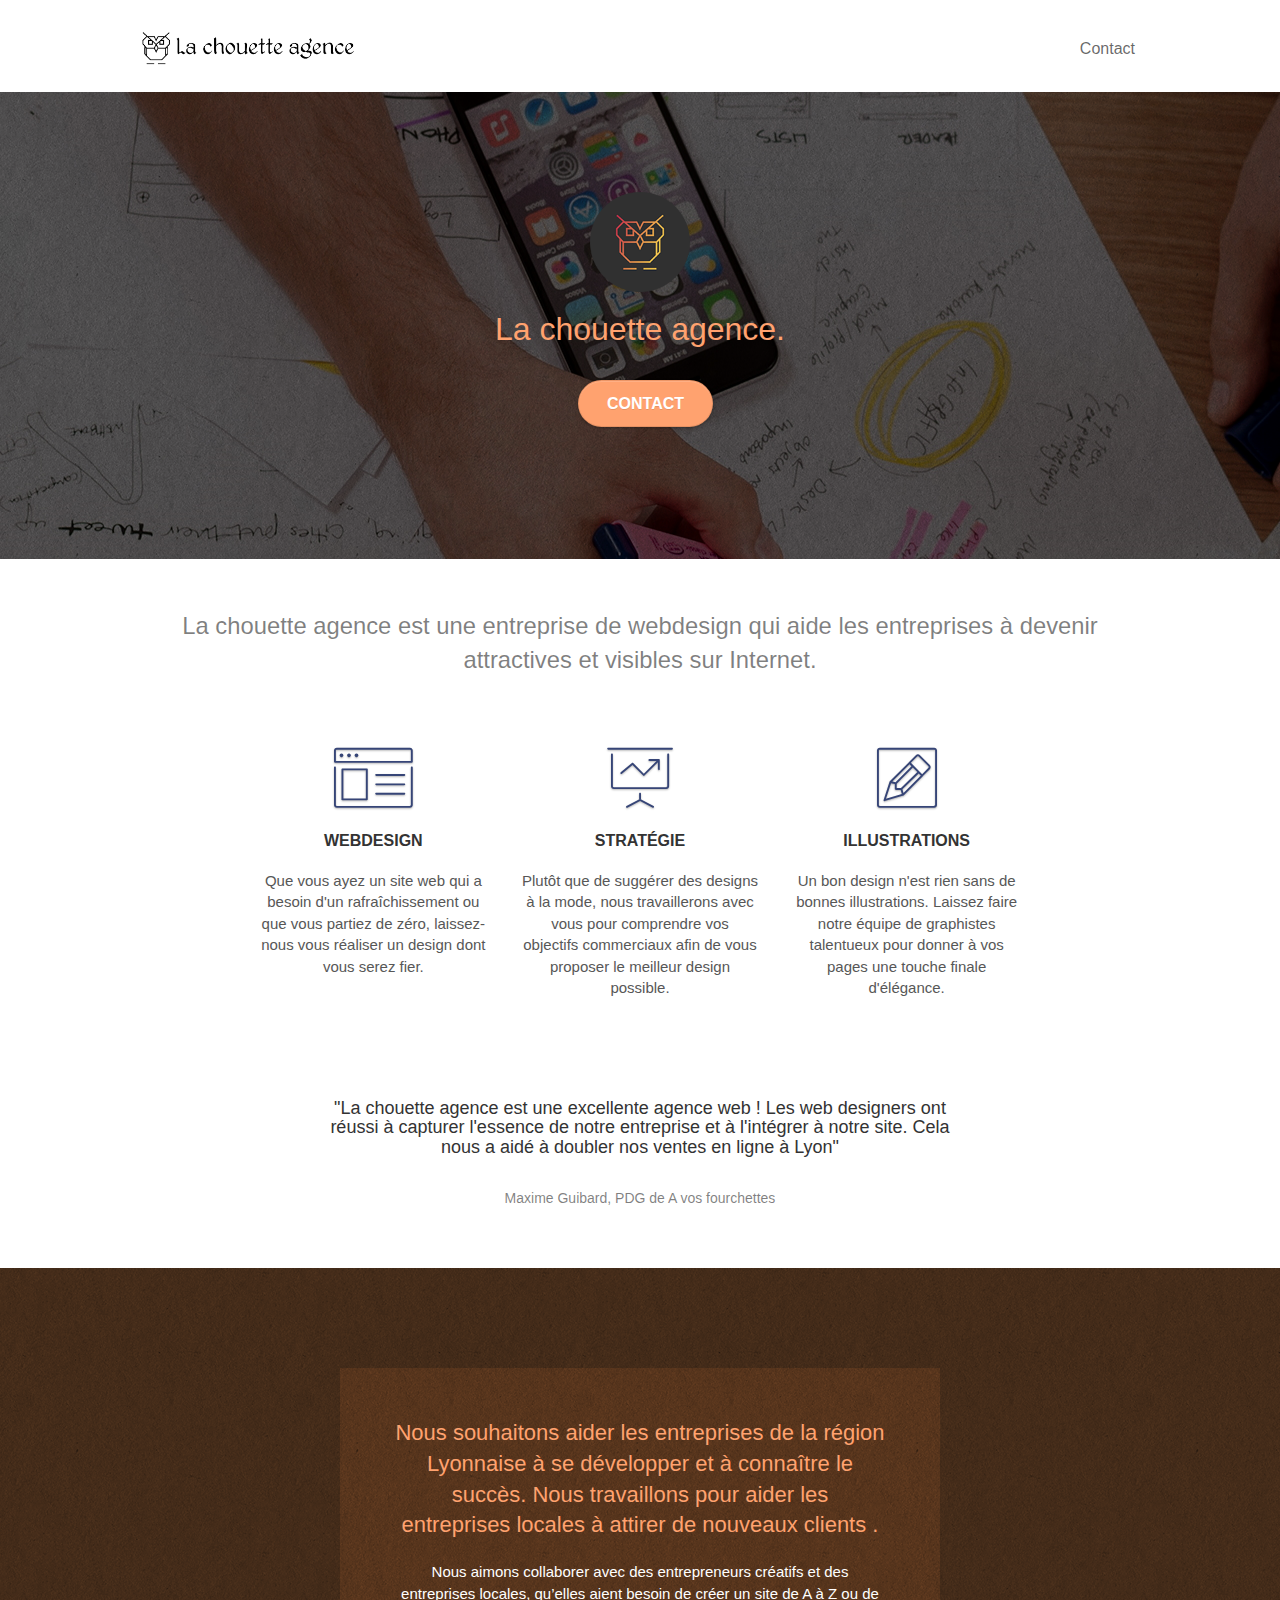
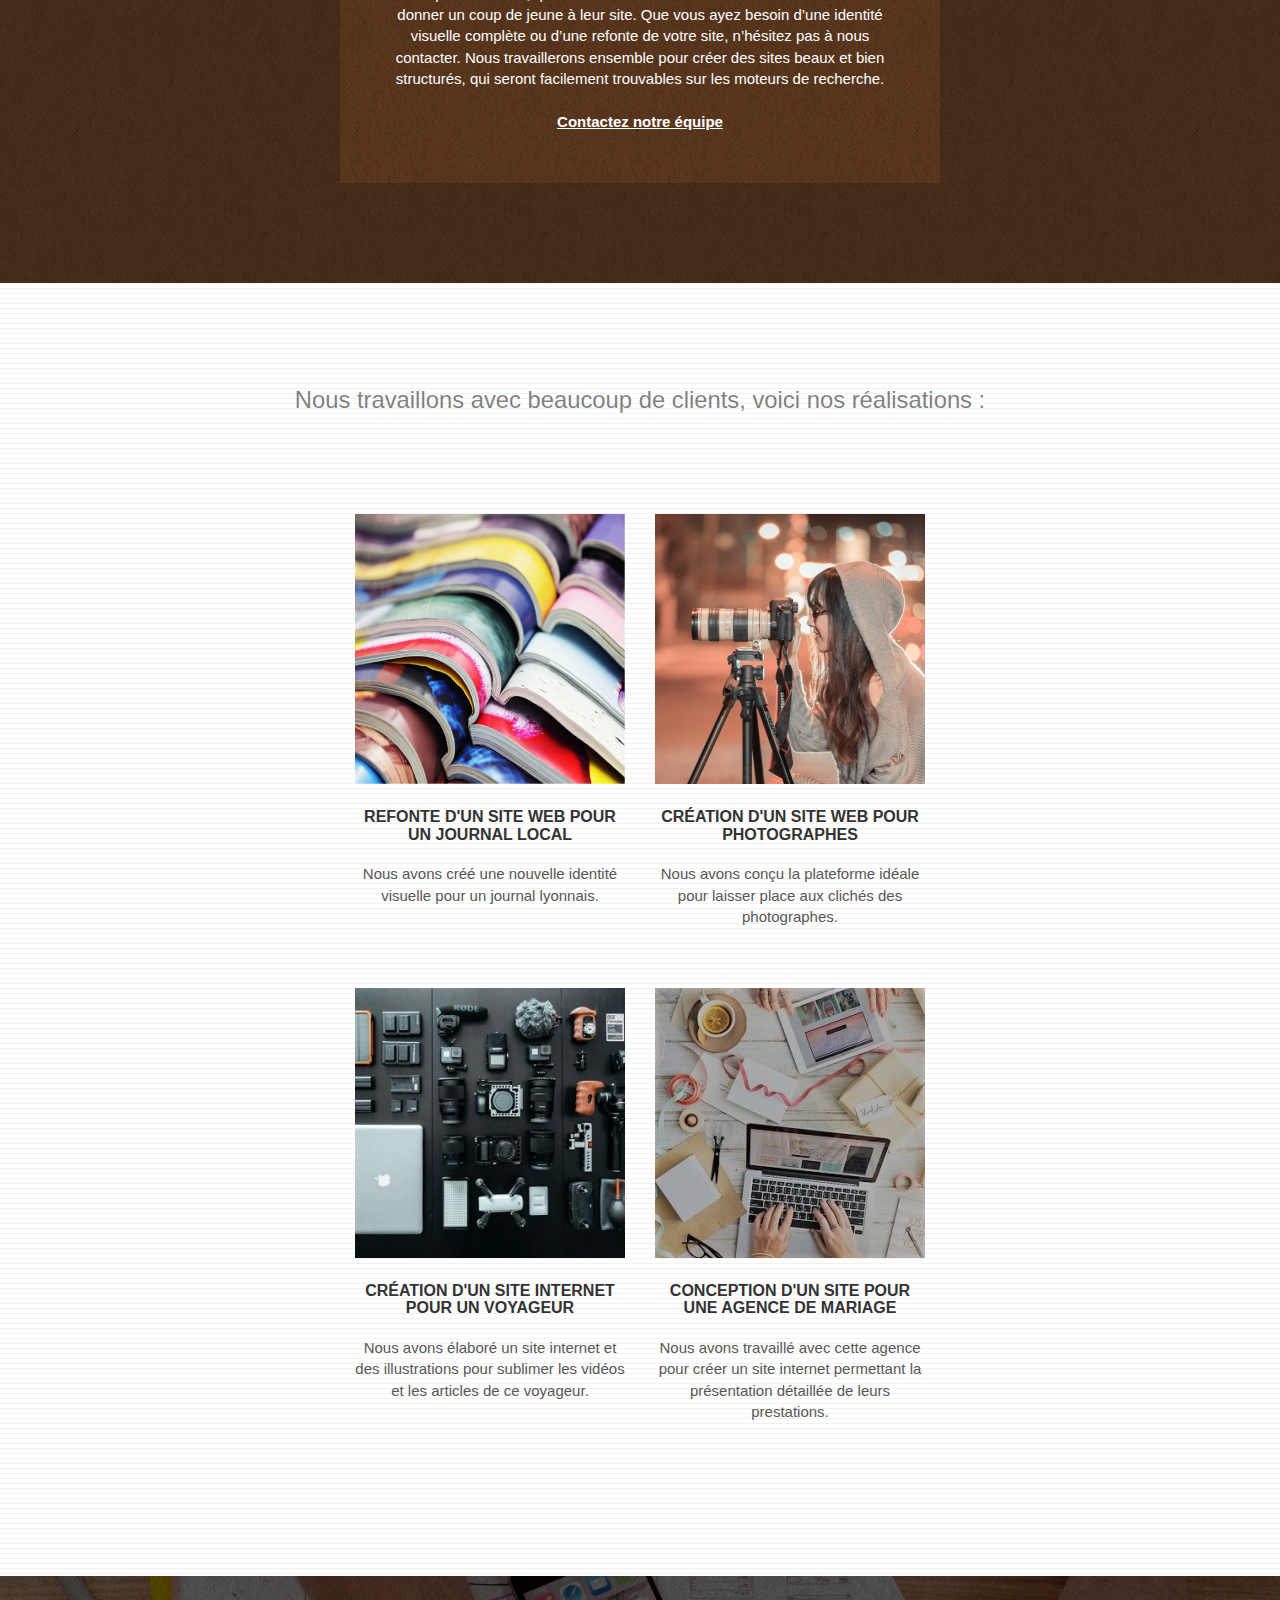
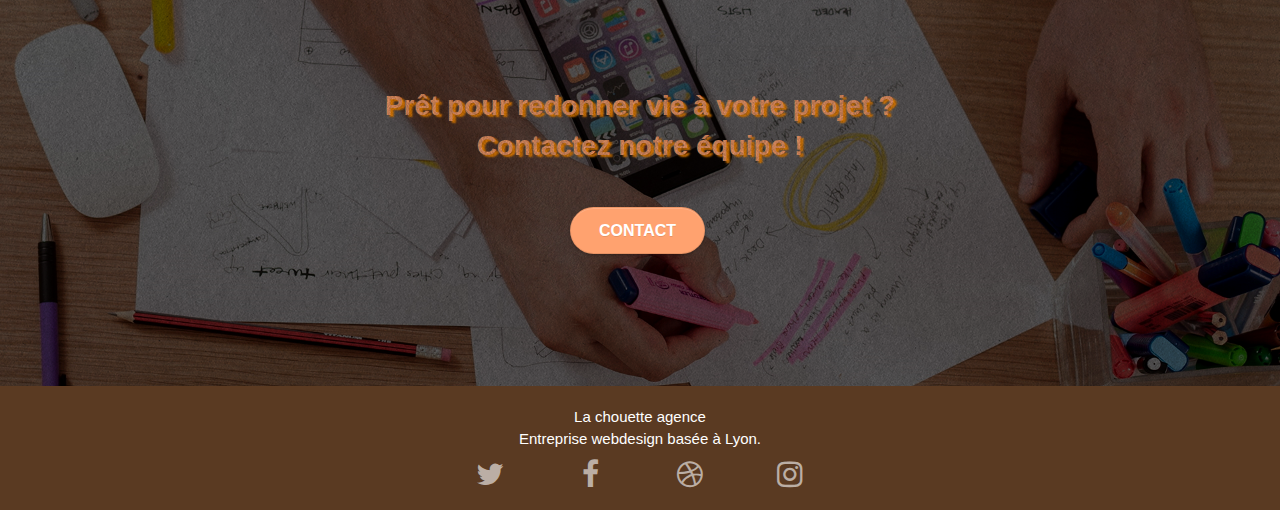
==== commit 2da9e41c: "Verifications with nvda et keyboard for accessibility" ====
--- a/index.html
+++ b/index.html
@@ -33,7 +33,7 @@
 					<div class="navbar row">
 						<div class="navbar-header">
 							<a class="navbar-brand" href="index.html"><img src="img/la-chouette-agence.png"
-									alt=" logo La chouette agence" height="40" /></a>
+									alt="logo La chouette agence" height="40" /></a>
 							<button id="nav-toggle" type="button" class="ui-navbar-toggle navbar-toggle"
 								data-toggle="collapse" data-target=".navbar-1">
 								<span class="sr-only">Toggle navigation</span><span class="icon-bar"></span><span
@@ -44,7 +44,7 @@
 							<nav>
 								<ul class="site-navigation nav navbar-nav">
 									<li>
-										<a href="contact.html" aria-labelledby="Contact">Contact</a>
+										<a href="contact.html">Contact</a>
 									</li>
 								</ul>
 							</nav>
@@ -52,8 +52,9 @@
 					</div>
 				</div>
 			</div>
-			<!-- bloc-0 END -->
 		</header>
+		<!-- bloc-0 END -->
+		
 		<!-- bloc-1-presentation -->
 		<main>
 			<section>
@@ -86,9 +87,7 @@
 						<article>
 							<div class="row">
 								<div class="col-sm-12 text-center">
-									La chouette agence est une entreprise de webdesign qui aide les entreprises à
-									devenir
-									attractives et visibles sur Internet.
+									La chouette agence est une entreprise de webdesign qui aide les entreprises à devenir attractives et visibles sur Internet.
 								</div>
 							</div>
 						</article>
@@ -103,9 +102,7 @@
 										Webdesign
 									</h3>
 									<p class="text-center ">
-										Que vous ayez un site web qui a besoin d&rsquo;un rafraîchissement ou que vous
-										partiez
-										de zéro, laissez-nous vous réaliser un design dont vous serez fier.
+										Que vous ayez un site web qui a besoin d'un rafraîchissement ou que vous partiez de zéro, laissez-nous vous réaliser un design dont vous serez fier.
 									</p>
 								</div>
 							</article>
@@ -116,12 +113,10 @@
 											class="et-icon-presentation sm-shadow icon-dark-slate-blue icons icon-lg"></span>
 									</div>
 									<h3 class="mg-md text-center">
-										&nbsp;Stratégie
+										Stratégie
 									</h3>
 									<p class="text-center ">
-										Plutôt que de suggérer des designs à la mode, nous travaillerons avec vous pour
-										comprendre vos objectifs commerciaux afin de vous proposer le meilleur design
-										possible.<br>
+										Plutôt que de suggérer des designs à la mode, nous travaillerons avec vous pour comprendre vos objectifs commerciaux afin de vous proposer le meilleur design possible.<br>
 									</p>
 								</div>
 							</article>
@@ -134,9 +129,7 @@
 										Illustrations
 									</h3>
 									<p class="text-center ">
-										Un bon design n'est rien sans de bonnes illustrations. Laissez faire notre
-										équipe de
-										graphistes talentueux pour donner à vos pages une touche finale d'élégance.
+										Un bon design n'est rien sans de bonnes illustrations. Laissez faire notre équipe de graphistes talentueux pour donner à vos pages une touche finale d'élégance.
 									</p>
 								</div>
 							</article>
@@ -145,10 +138,7 @@
 							<div class="row voffset-lg voffset">
 								<div class="col-xs-12 col-md-8 col-md-offset-2 text-center">
 									<p class="text-center ">
-									<h4>"La chouette agence est une excellente agence web ! Les web designers ont réussi
-										à capturer l'essence de notre entreprise et à l'intégrer à notre site. Cela nous
-										a aidé à doubler nos ventes en ligne à Lyon"</h4><br>Maxime Guibard, PDG de A
-									vos fourchettes
+									<h4>"La chouette agence est une excellente agence web ! Les web designers ont réussi à capturer l'essence de notre entreprise et à l'intégrer à notre site. Cela nous a aidé à doubler nos ventes en ligne à Lyon"</h4><br>Maxime Guibard, PDG de A vos fourchettes
 									</p>
 								</div>
 							</div>
@@ -166,22 +156,11 @@
 						<div class="row tight-width-whitespace black-background">
 							<div class="col-sm-12">
 								<h2 class="mg-md text-center tc-white">
-									Nous souhaitons aider les entreprises de la région Lyonnaise à se développer et à
-									connaître le succès. Nous travaillons pour aider les entreprises locales à attirer
-									de
-									nouveaux clients .<br>
+									Nous souhaitons aider les entreprises de la région Lyonnaise à se développer et à connaître le succès. Nous travaillons pour aider les entreprises locales à attirer de nouveaux clients .<br>
 								</h2>
 								<p class="text-center white">
-									Nous aimons collaborer avec des entrepreneurs créatifs et des entreprises locale,
-									qu’elles aient besoin de créer un site de A à Z ou de donner un coup de jeune à leur
-									site. Que vous ayez besoin d’une identité visuelle complète ou d’une refonte de
-									votre
-									site, n’hésitez pas à nous contacter. Nous travaillerons ensemble pour créer des
-									sites
-									beau et bien structurés, qui seront facilement trouvable sur les moteurs de
-									recherche.
-									<br><br><a class="ltc-white bold-link" href="contact.html">Contactez notre
-										équipe</a><br>
+									Nous aimons collaborer avec des entrepreneurs créatifs et des entreprises locales, qu’elles aient besoin de créer un site de A à Z ou de donner un coup de jeune à leur site. Que vous ayez besoin d’une identité visuelle complète ou d’une refonte de votre site, n’hésitez pas à nous contacter. Nous travaillerons ensemble pour créer des sites beaux et bien structurés, qui seront facilement trouvables sur les moteurs de recherche.
+									<br><br><a class="ltc-white bold-link" href="contact.html">Contactez notre équipe</a><br>
 								</p>
 							</div>
 						</div>
@@ -206,7 +185,7 @@
 										data-gallery-id="gallery-1"
 										data-caption="Refonte d'un site web pour un journal local"
 										data-frame="snapshot-lb"><img src="img/refonte_site_journal_local.jpg"
-											alt="Refonte site web journal" class="img-responsive portfolio-thumb" /></a>
+											alt="Journaux colorés ouverts" class="img-responsive portfolio-thumb"/></a>
 									<h3 class="mg-md text-center">
 										Refonte d'un site web pour un journal local
 									</h3>
@@ -222,13 +201,12 @@
 										data-caption="Création d'un site web pour photographes"
 										data-frame="snapshot-lb"><img src="img/creation_site_web_photographe.jpg"
 											class="img-responsive portfolio-thumb"
-											alt="Création site web pour photographes" /></a>
+											alt="Jeune femme prenant une photo de nuit avec un appareil sur un trépied"/></a>
 									<h3 class="mg-md text-center">
 										Création d'un site web pour photographes
 									</h3>
 									<p class="text-center">
-										Nous avons conçu la plateforme idéale pour laisser place aux clichés des
-										photographes.
+										Nous avons conçu la plateforme idéale pour laisser place aux clichés des photographes.
 									</p>
 								</div>
 							</article>
@@ -241,14 +219,12 @@
 										data-caption="Création d'un site internet pour un voyageur"
 										data-frame="snapshot-lb"><img src="img/creation_site_internet_voyageurs.jpg"
 											class="img-responsive portfolio-thumb"
-											alt="Création d'un site web pour voyageur" /></a>
+											alt="Plusieurs outils informatiques et photo étalés sur une table"/></a>
 									<h3 class="mg-md text-center">
 										Création d'un site internet pour un voyageur
 									</h3>
 									<p class="text-center">
-										Nous avons élaboré un site internet et des illustrations pour sublimer les
-										vidéos et les
-										articles de ce voyageur.
+										Nous avons élaboré un site internet et des illustrations pour sublimer les vidéos et les articles de ce voyageur.
 									</p>
 								</div>
 							</article>
@@ -259,13 +235,12 @@
 										data-caption="Conception d'un site pour une agence de mariage"
 										data-frame="snapshot-lb"><img src="img/creation_site_agence_mariage.jpg"
 											class="img-responsive portfolio-thumb"
-											alt="Création d'un site web pour agence de mariage" /></a>
+											alt="Deux personnes attablées entourées de faire-part et cotillons organisent un mariage à l'aide d'ordinateur et tablette"/></a>
 									<h3 class="mg-md text-center">
 										Conception d'un site pour une agence de mariage
 									</h3>
 									<p class="text-center">
-										Nous avons travaillé avec cette agence pour créer un site internet permettant la
-										présentation détaillée de leurs prestations.
+										Nous avons travaillé avec cette agence pour créer un site internet permettant la présentation détaillée de leurs prestations.
 									</p>
 								</div>
 							</article>
@@ -306,26 +281,26 @@
 							<div class="row row-no-gutters social">
 								<div class="col-sm-3">
 									<div class="text-center">
-										<a class="social" href="https://twitter.com/?lang=fr" title="Twitter"><span
+										<a class="social" href="https://twitter.com/?lang=fr" title="Twitter" aria-label="Twitter"><span
 												class="fa fa-twitter icon-md"></span></a>
 									</div>
 								</div>
 								<div class="col-sm-3">
 									<div class="text-center">
-										<a class="social" href="https://facebook.com/?lang=fr" title="Facebook"><span
+										<a class="social" href="https://facebook.com/?lang=fr" title="Facebook" aria-label="Facebook"><span
 												class="fa fa-facebook icon-md"></span></a>
 									</div>
 								</div>
 								<div class="col-sm-3">
 									<div class="text-center">
-										<a class="social" href="https://dribbble.com/" title="Dribbble"><span
+										<a class="social" href="https://dribbble.com/" title="Dribbble" aria-label="Dribbble"><span
 												class="fa fa-dribbble icon-md"></span></a>
 									</div>
 								</div>
 								<div class="col-sm-3">
 									<div class="text-center">
 										<a class="social" href="https://www.instagram.com/?hl=fr"
-											title="Instagram"><span class="fa fa-instagram icon-md"></span></a>
+											title="Instagram" aria-label="Instagram"><span class="fa fa-instagram icon-md"></span></a>
 									</div>
 								</div>
 							</div>
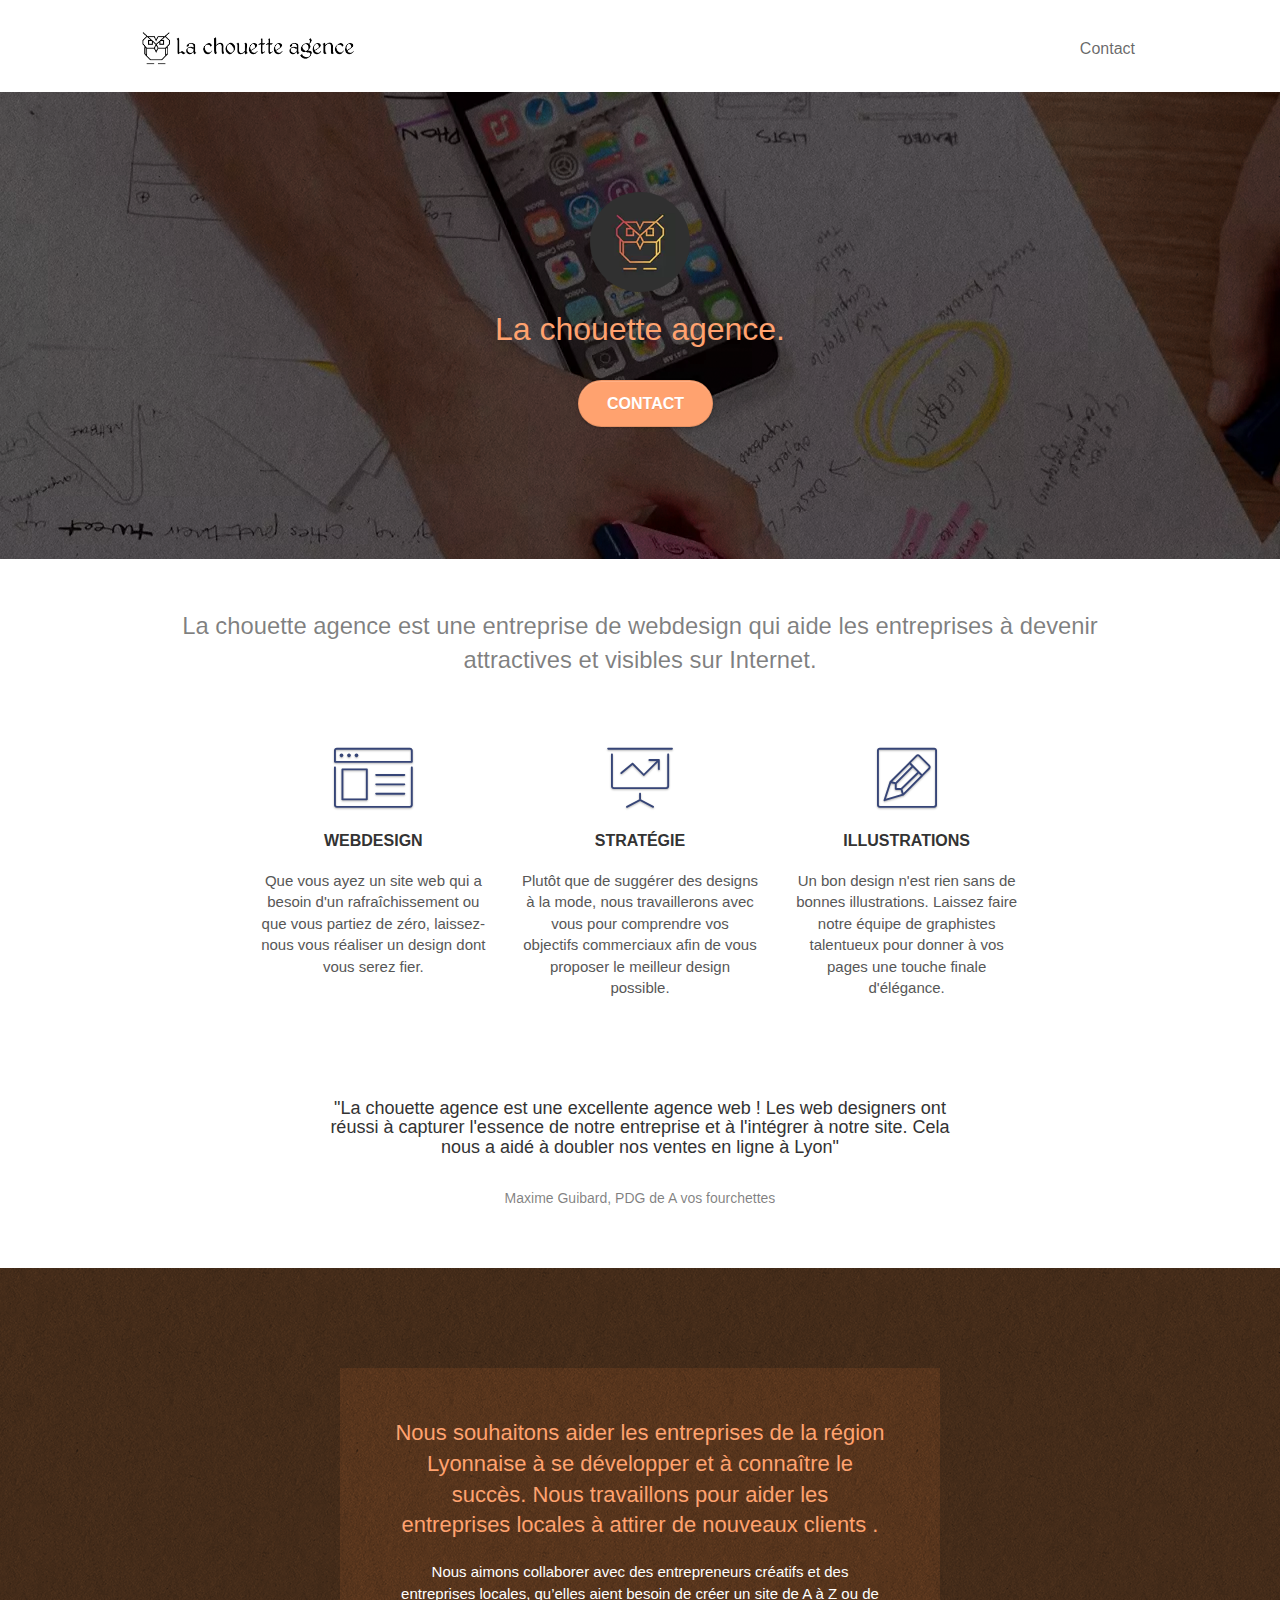
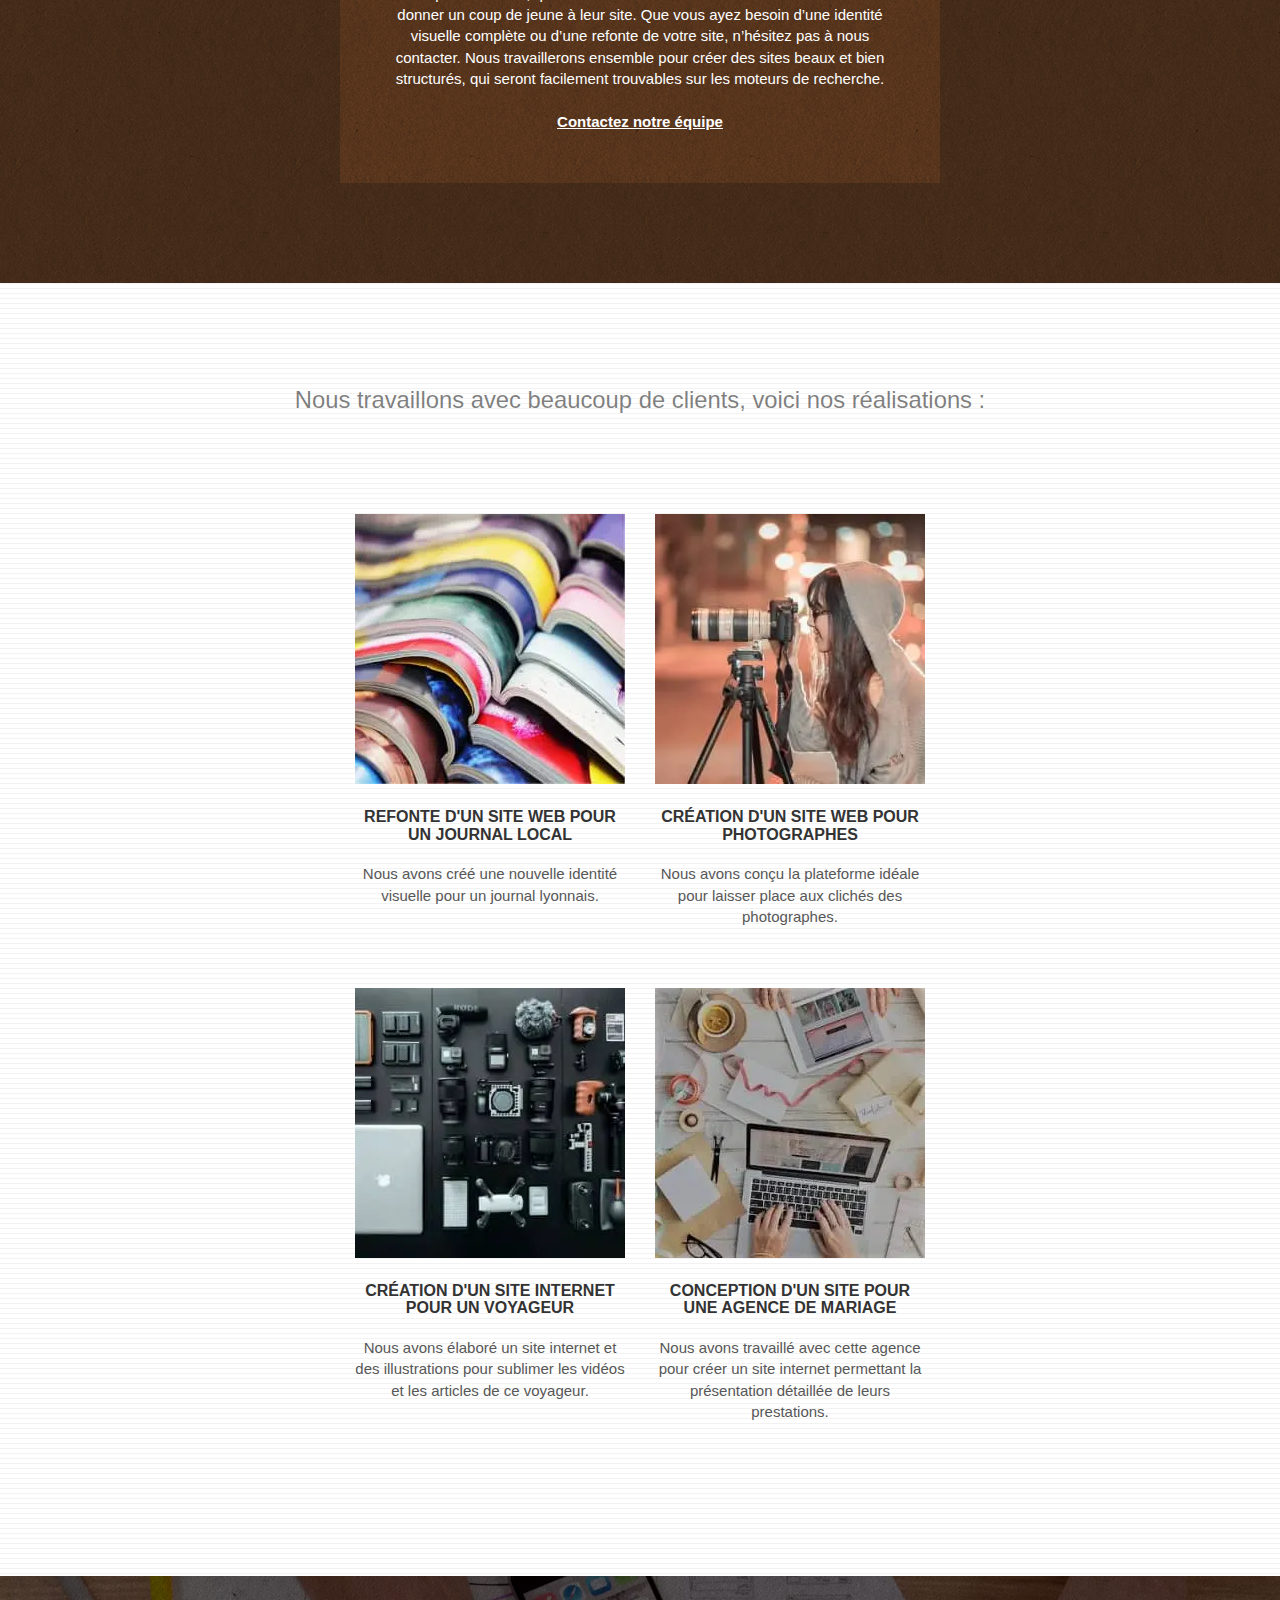
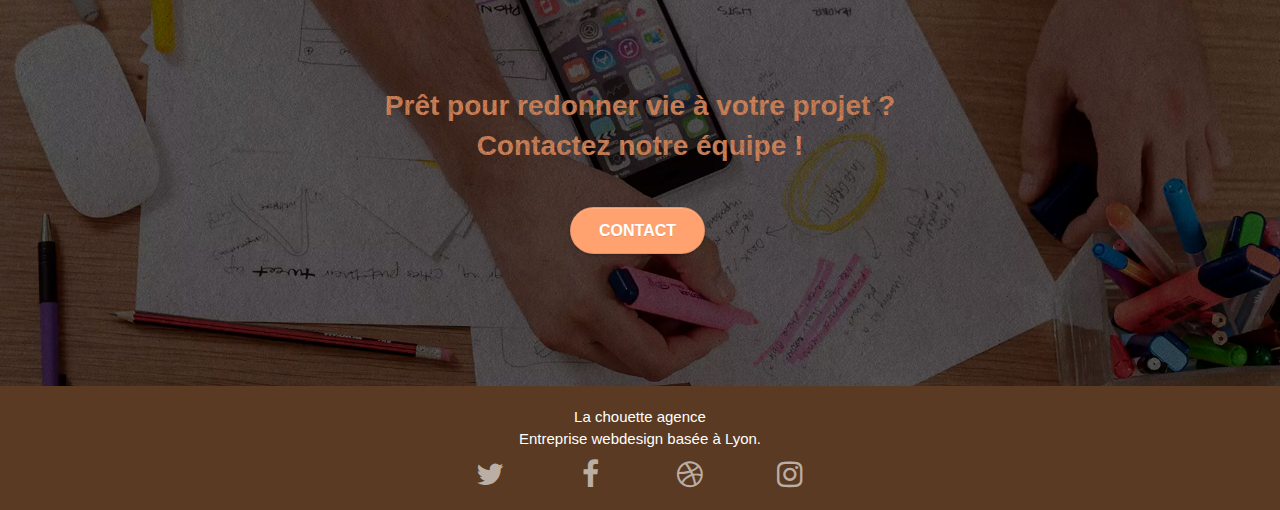
==== commit 7863d1c5: "Converting all images in webp" ====
--- a/index.html
+++ b/index.html
@@ -8,7 +8,7 @@
 	<meta name="description"
 		content="La chouette agence, une entreprise de webdesign, basée à Lyon, proche de ses clients et à leur écoute. A la pointe de l'innovation, nous souhaitons vous permettre de booster votre entreprise.">
 	<meta name="viewport" content="width=device-width, initial-scale=1.0, viewport-fit=cover">
-	<link rel="shortcut icon" type="image/png" href="favicon.jpg">
+	<link rel="shortcut icon" type="image/png" href="favicon.webp">
 
 	<link rel="stylesheet" type="text/css" href="./css/bootstrap.css">
 	<link rel="stylesheet" type="text/css" href="style.css">
@@ -32,7 +32,7 @@
 				<div class="container bloc-sm">
 					<div class="navbar row">
 						<div class="navbar-header">
-							<a class="navbar-brand" href="index.html"><img src="img/la-chouette-agence.png"
+							<a class="navbar-brand" href="index.html"><img src="img/la-chouette-agence.webp"
 									alt="logo La chouette agence" height="40" /></a>
 							<button id="nav-toggle" type="button" class="ui-navbar-toggle navbar-toggle"
 								data-toggle="collapse" data-target=".navbar-1">
@@ -63,7 +63,7 @@
 					<div class="container bloc-lg">
 						<div class="row tight-width-whitespace">
 							<div class="col-sm-12">
-								<img src="img/logo.png" class="center-block image-resize-mode" width="100"
+								<img src="img/logo.webp" class="center-block image-resize-mode" width="100"
 									alt="Logo La chouette agence" />
 								<h1 class="text-center hero-bloc-text tc-white ">
 									La chouette agence.
@@ -181,10 +181,10 @@
 						<div class="row tight-width-whitespace portfolio-row">
 							<article>
 								<div class="col-sm-6">
-									<a href="#" data-lightbox="img/refonte_site_journal_local.jpg"
+									<a href="#" data-lightbox="img/refonte_site_journal_local.webp"
 										data-gallery-id="gallery-1"
 										data-caption="Refonte d'un site web pour un journal local"
-										data-frame="snapshot-lb"><img src="img/refonte_site_journal_local.jpg"
+										data-frame="snapshot-lb"><img src="img/refonte_site_journal_local.webp"
 											alt="Journaux colorés ouverts" class="img-responsive portfolio-thumb"/></a>
 									<h3 class="mg-md text-center">
 										Refonte d'un site web pour un journal local
@@ -196,10 +196,10 @@
 							</article>
 							<article>
 								<div class="col-sm-6">
-									<a href="#" data-lightbox="img/creation_site_web_photographe.jpg"
+									<a href="#" data-lightbox="img/creation_site_web_photographe.webp"
 										data-gallery-id="gallery-1"
 										data-caption="Création d'un site web pour photographes"
-										data-frame="snapshot-lb"><img src="img/creation_site_web_photographe.jpg"
+										data-frame="snapshot-lb"><img src="img/creation_site_web_photographe.webp"
 											class="img-responsive portfolio-thumb"
 											alt="Jeune femme prenant une photo de nuit avec un appareil sur un trépied"/></a>
 									<h3 class="mg-md text-center">
@@ -214,10 +214,10 @@
 						<div class="row tight-width-whitespace portfolio-row">
 							<article>
 								<div class="col-sm-6">
-									<a href="#" data-lightbox="img/creation_site_internet_voyageurs.jpg"
+									<a href="#" data-lightbox="img/creation_site_internet_voyageurs.webp"
 										data-gallery-id="gallery-1"
 										data-caption="Création d'un site internet pour un voyageur"
-										data-frame="snapshot-lb"><img src="img/creation_site_internet_voyageurs.jpg"
+										data-frame="snapshot-lb"><img src="img/creation_site_internet_voyageurs.webp"
 											class="img-responsive portfolio-thumb"
 											alt="Plusieurs outils informatiques et photo étalés sur une table"/></a>
 									<h3 class="mg-md text-center">
@@ -230,10 +230,10 @@
 							</article>
 							<article>
 								<div class="col-sm-6">
-									<a href="#" data-lightbox="img/creation_site_agence_mariage.jpg"
+									<a href="#" data-lightbox="img/creation_site_agence_mariage.webp"
 										data-gallery-id="gallery-1"
 										data-caption="Conception d'un site pour une agence de mariage"
-										data-frame="snapshot-lb"><img src="img/creation_site_agence_mariage.jpg"
+										data-frame="snapshot-lb"><img src="img/creation_site_agence_mariage.webp"
 											class="img-responsive portfolio-thumb"
 											alt="Deux personnes attablées entourées de faire-part et cotillons organisent un mariage à l'aide d'ordinateur et tablette"/></a>
 									<h3 class="mg-md text-center">
--- a/style.css
+++ b/style.css
@@ -91,7 +91,7 @@
 }
 
 .texture-paper::before {
-    background: url("img/texture-paper.png");
+    background: url("img/texture-paper.webp");
     background-size: 280px 280px;
 }
 
@@ -811,19 +811,19 @@
 }
 
 .bg-dots-bg {
-    background-image: url("img/dots-bg.png");
+    background-image: url("img/dots-bg.webp");
 }
 
 .bg-lines-h2-bg {
-    background-image: url("img/lines-h2-bg.png");
+    background-image: url("img/lines-h2-bg.webp");
 }
 
 .bg-banniere {
-    background-image: url("img/la-chouette-agence-banniere.jpg");
+    background-image: url("img/la-chouette-agence-banniere.webp");
 }
 
 .bg-presentation {
-    background-image: url("img/image-de-presentation.bmp");
+    background-image: url("img/image-de-presentation.webp");
 }
 
 @media (max-width: 1024px) {
@@ -1076,7 +1076,7 @@
 input:required:invalid, textarea:required:invalid
 {
     border-color: orangered;
-    background-image: url(img/invalid.png);
+    background-image: url(img/invalid.webp);
     background-position: right top;
     background-repeat: no-repeat;
 }
@@ -1084,7 +1084,7 @@
 input:required:valid, textarea:required:valid
 {
     border-color: green;
-    background-image: url(img/valid.png);
+    background-image: url(img/valid.webp);
     background-position: right top;
     background-repeat: no-repeat;
 }
@@ -1131,7 +1131,6 @@
 {
     font-weight: 700;
     font-size: 2em;
-    text-shadow: 3px 2px 2px darkorange;
 }
 
 @media (max-width: 760px)
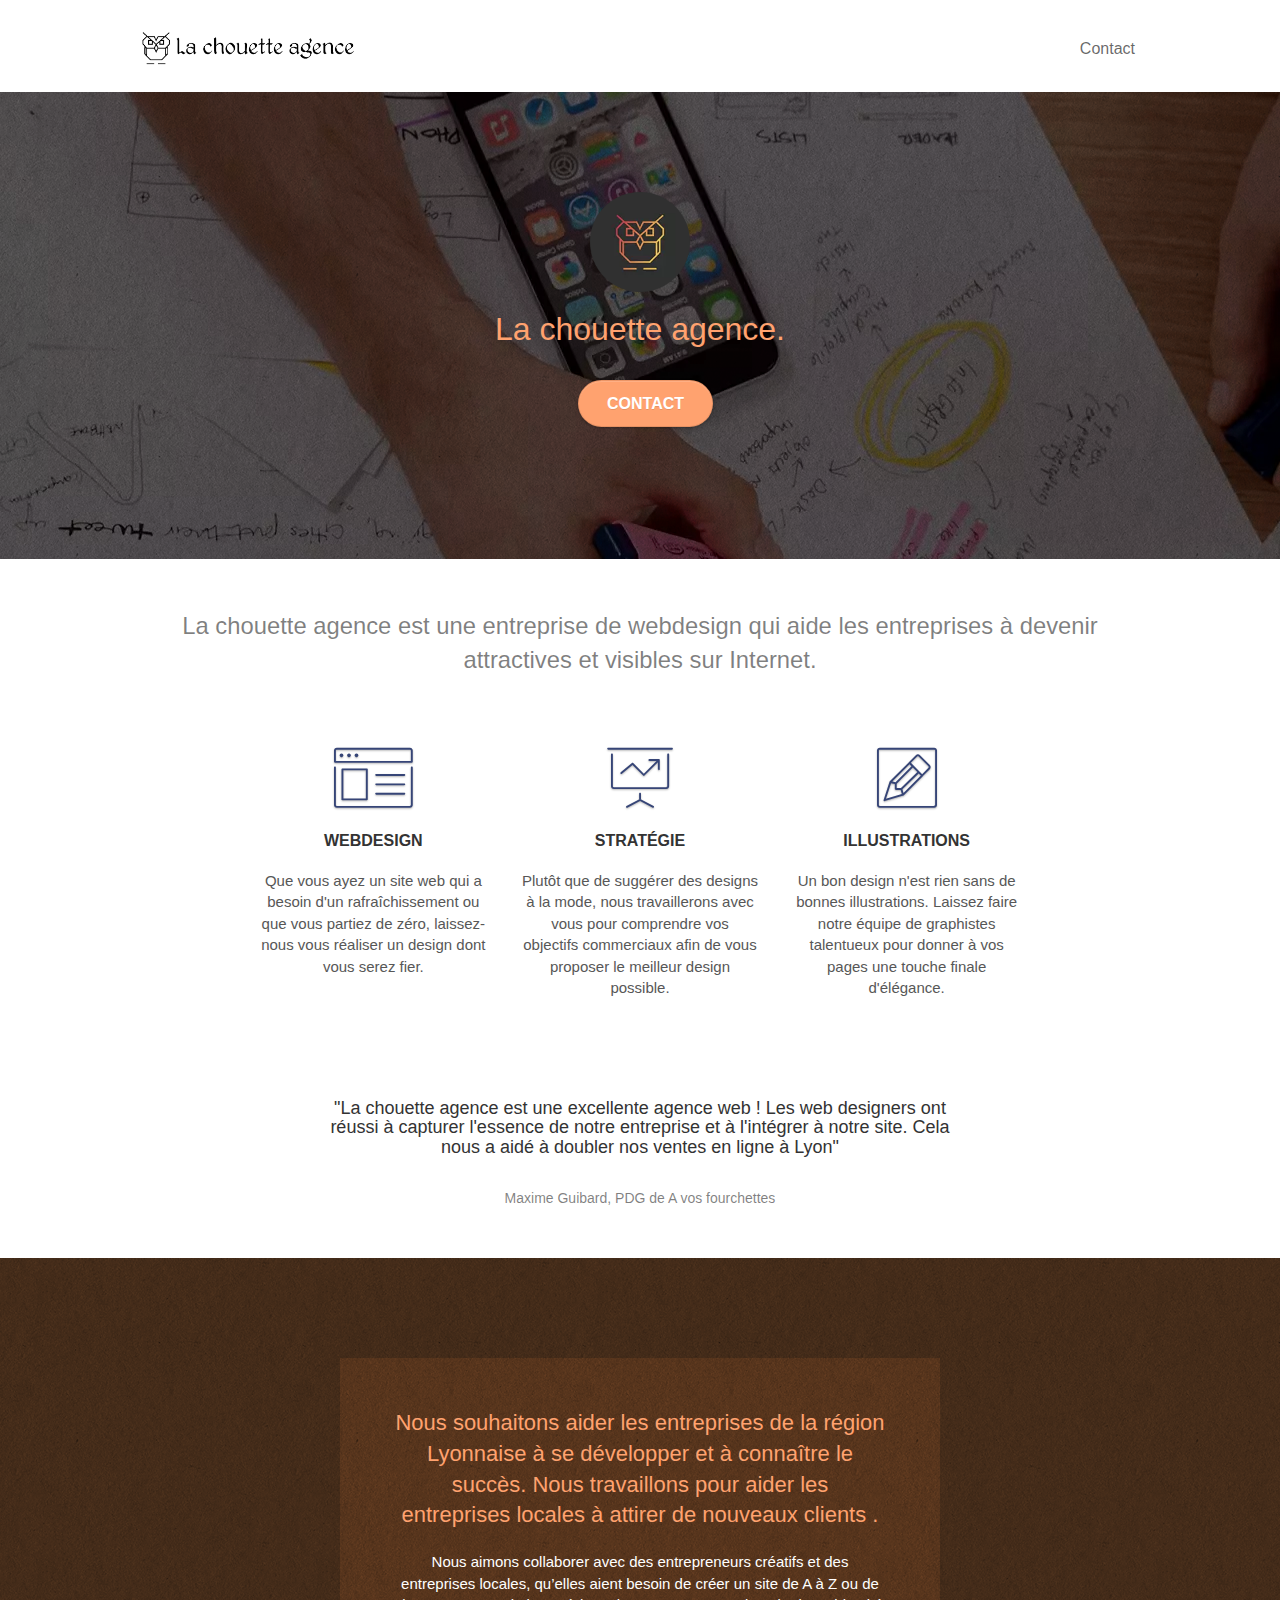
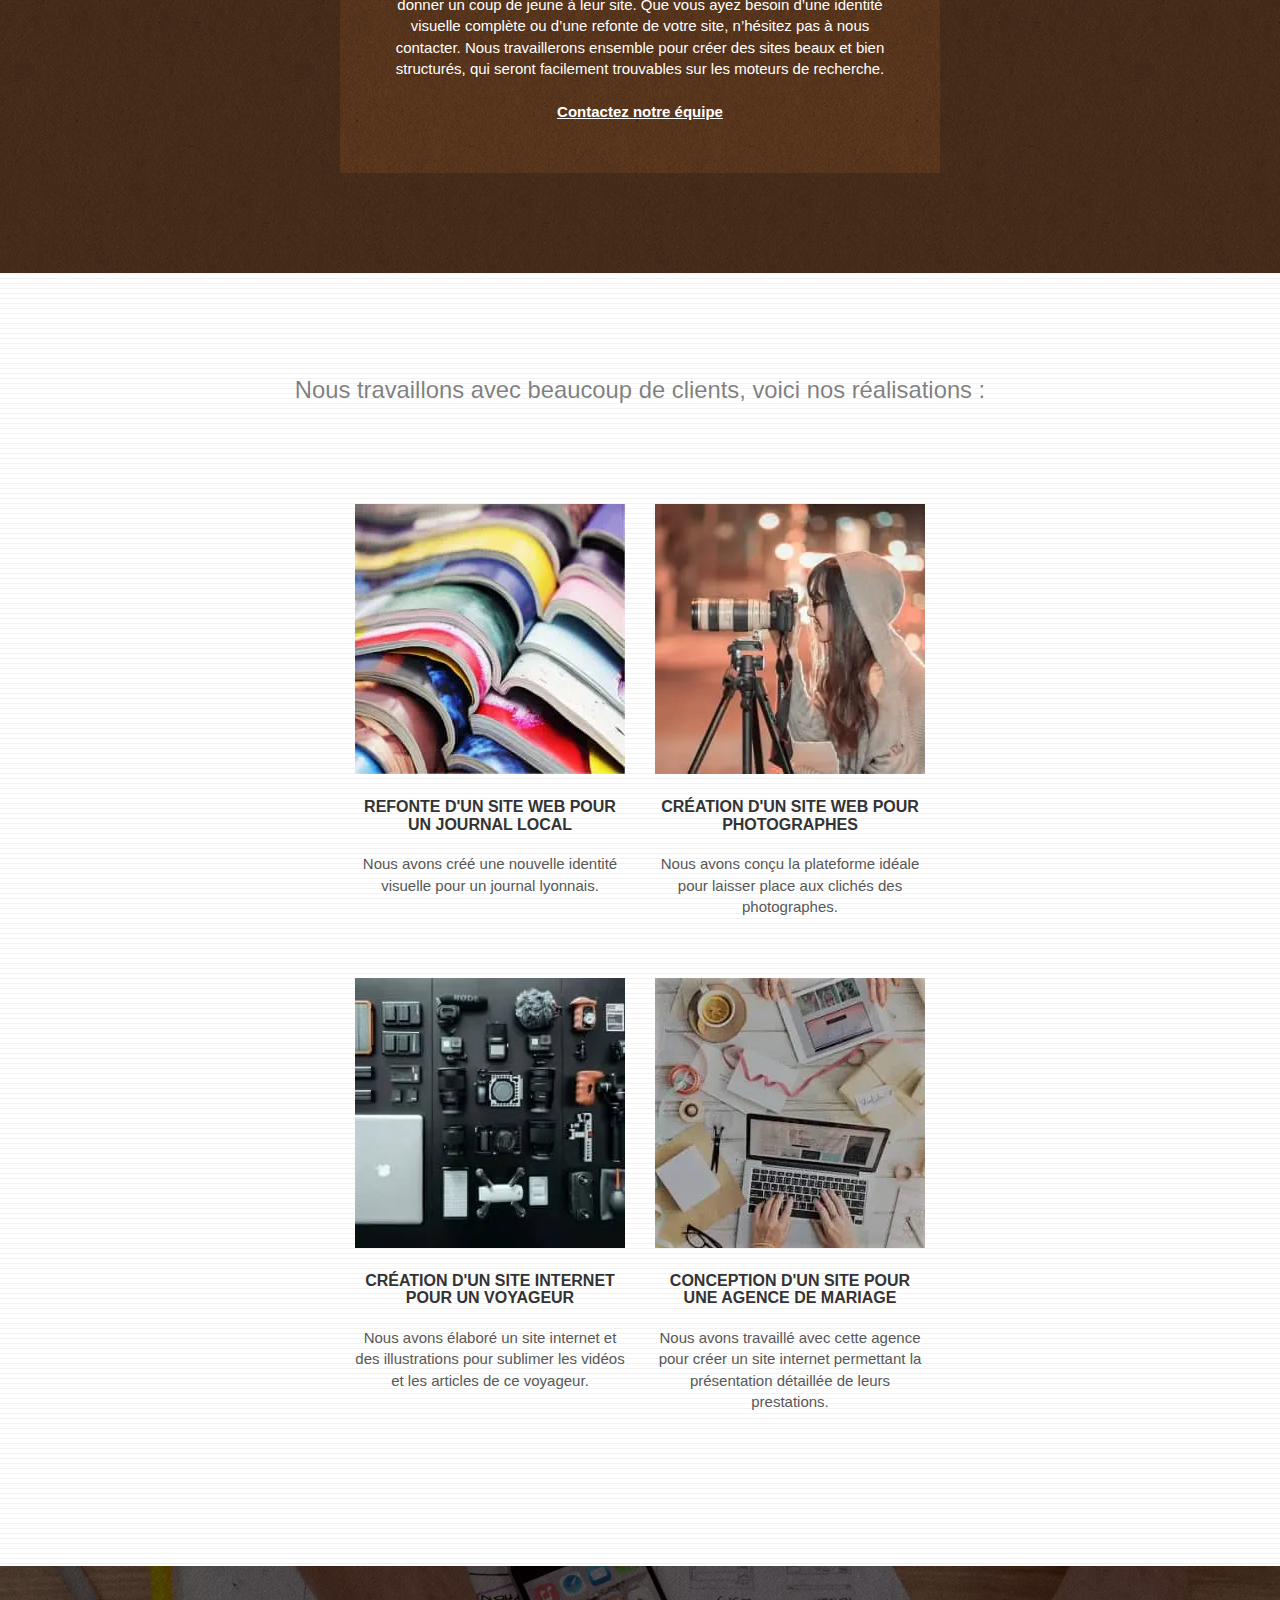
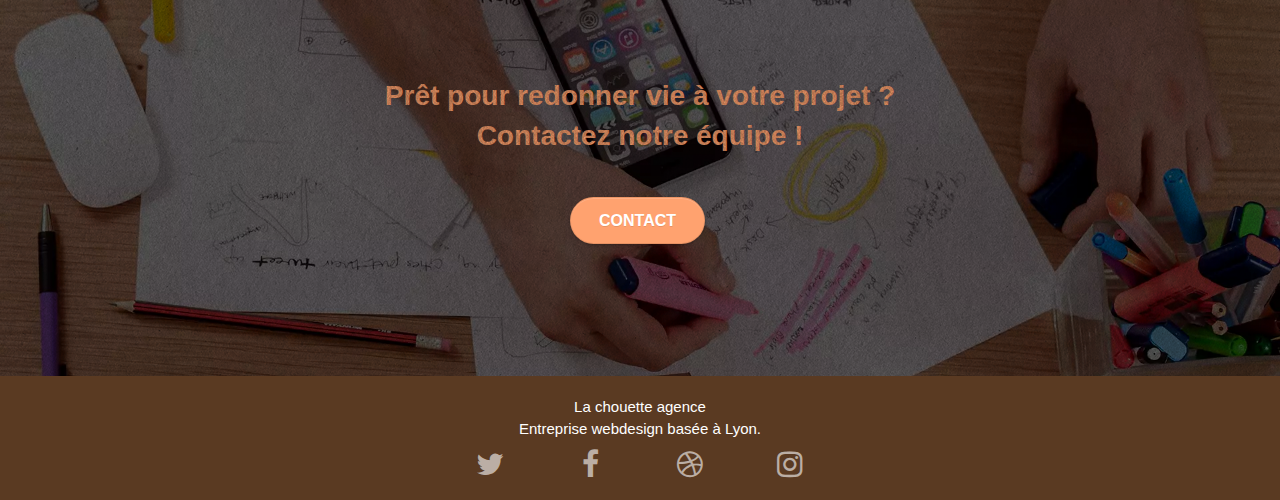
==== commit aaf0993b: "W3C Validator checks" ====
--- a/index.html
+++ b/index.html
@@ -137,9 +137,7 @@
 						<article>
 							<div class="row voffset-lg voffset">
 								<div class="col-xs-12 col-md-8 col-md-offset-2 text-center">
-									<p class="text-center ">
-									<h4>"La chouette agence est une excellente agence web ! Les web designers ont réussi à capturer l'essence de notre entreprise et à l'intégrer à notre site. Cela nous a aidé à doubler nos ventes en ligne à Lyon"</h4><br>Maxime Guibard, PDG de A vos fourchettes
-									</p>
+										<h4 class="text-center">"La chouette agence est une excellente agence web ! Les web designers ont réussi à capturer l'essence de notre entreprise et à l'intégrer à notre site. Cela nous a aidé à doubler nos ventes en ligne à Lyon"</h4><br>Maxime Guibard, PDG de A vos fourchettes
 								</div>
 							</div>
 						</article>
--- a/style.css
+++ b/style.css
@@ -849,13 +849,13 @@
     }
 }
 
-@media only screen and (min-device-width: 768px) and (max-device-width: 1024px) and (orientation: landscape) {
+@media (min-width: 768px) and (max-width: 1024px) and (orientation: landscape) {
     .b-parallax {
         background-attachment: scroll;
     }
 }
 
-@media only screen and (min-device-width: 1024px) and (max-device-width: 1366px) and (-webkit-min-device-pixel-ratio: 1.5) {
+@media (min-width: 1024px) and (max-width: 1366px) and (-webkit-min-device-pixel-ratio: 1.5) {
     .b-parallax {
         background-attachment: scroll;
     }
@@ -873,10 +873,7 @@
         overflow-x: hidden;
         position: relative;
     }
-    .bloc {
-        padding-left: constant(safe-area-inset-left);
-        padding-right: constant(safe-area-inset-right);
-    }
+
     .bloc-group,
     .bloc-group .bloc {
         display: block;
@@ -885,8 +882,6 @@
     .bloc-fill-screen .fill-bloc-top-edge,
     .bloc-fill-screen .fill-bloc-bottom-edge {
         padding: 0 20px;
-        padding-left: constant(safe-area-inset-left);
-        padding-right: constant(safe-area-inset-right);
     }
 }
 
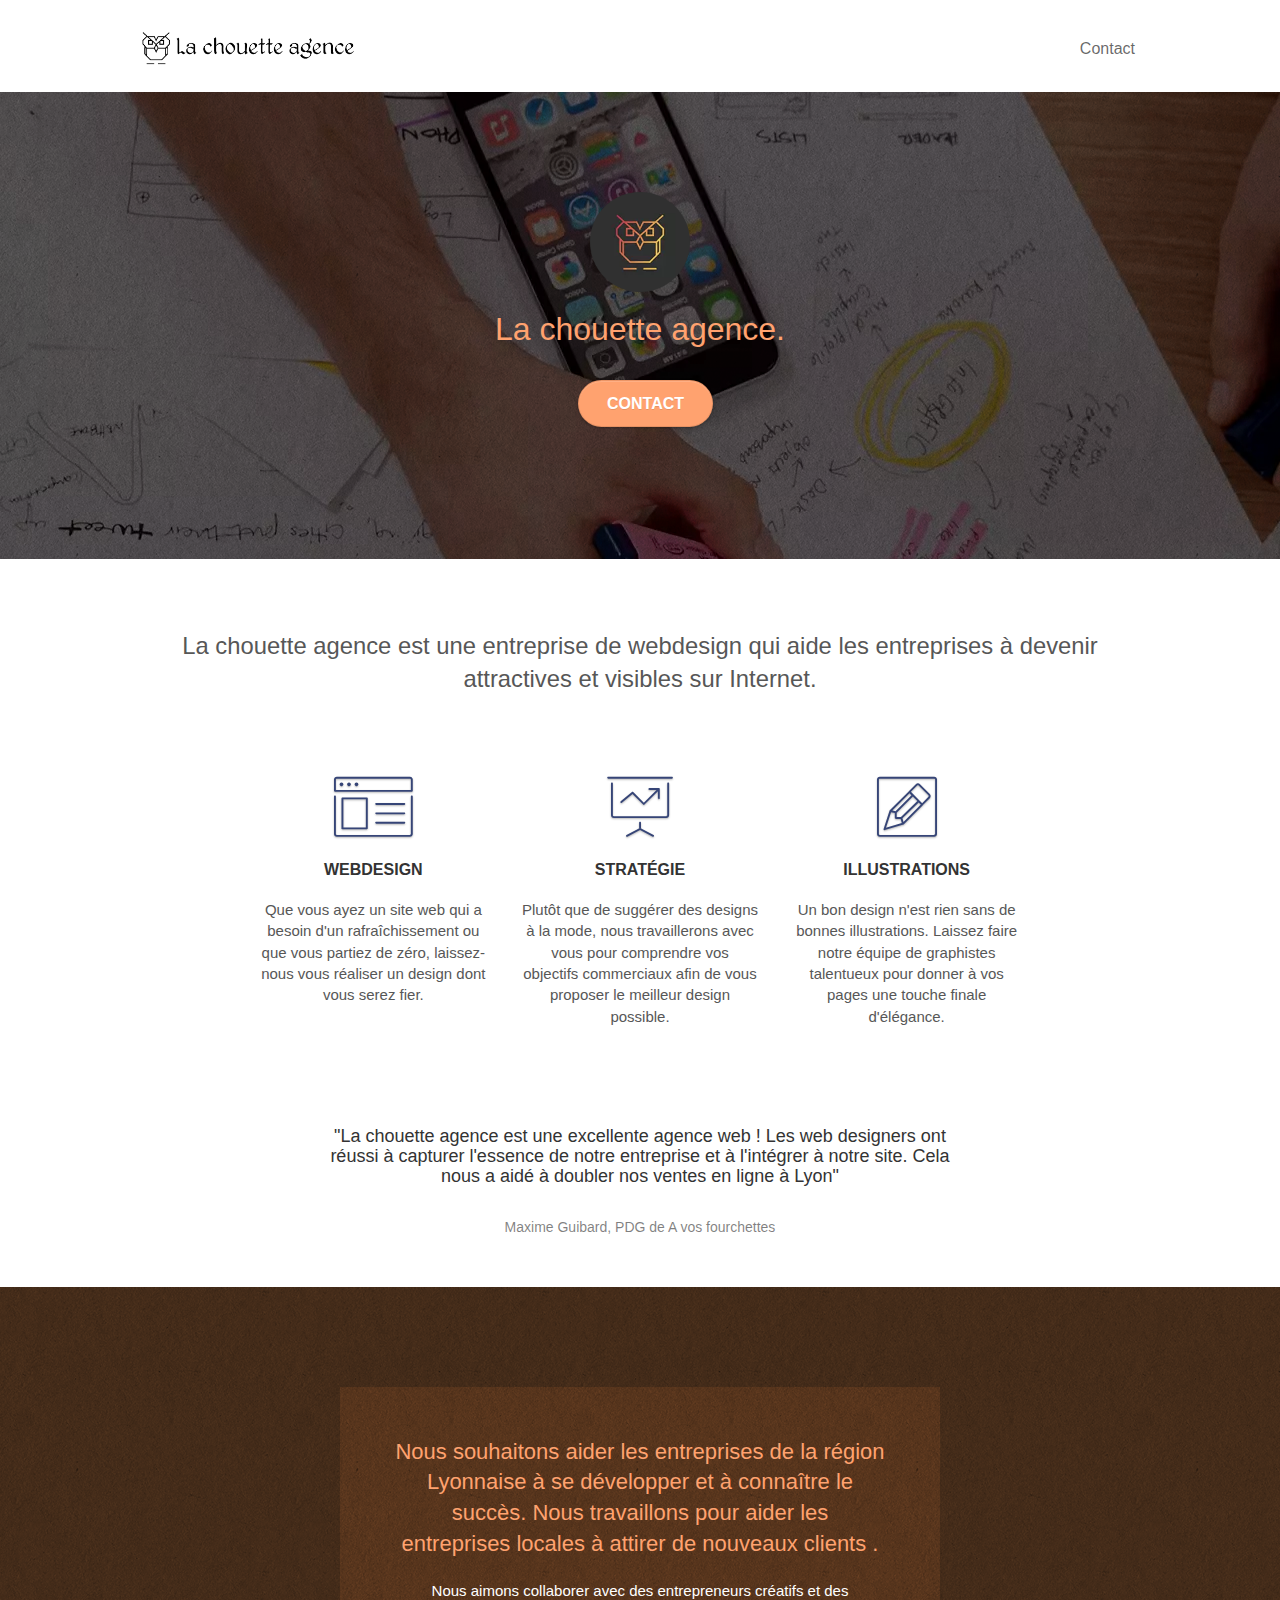
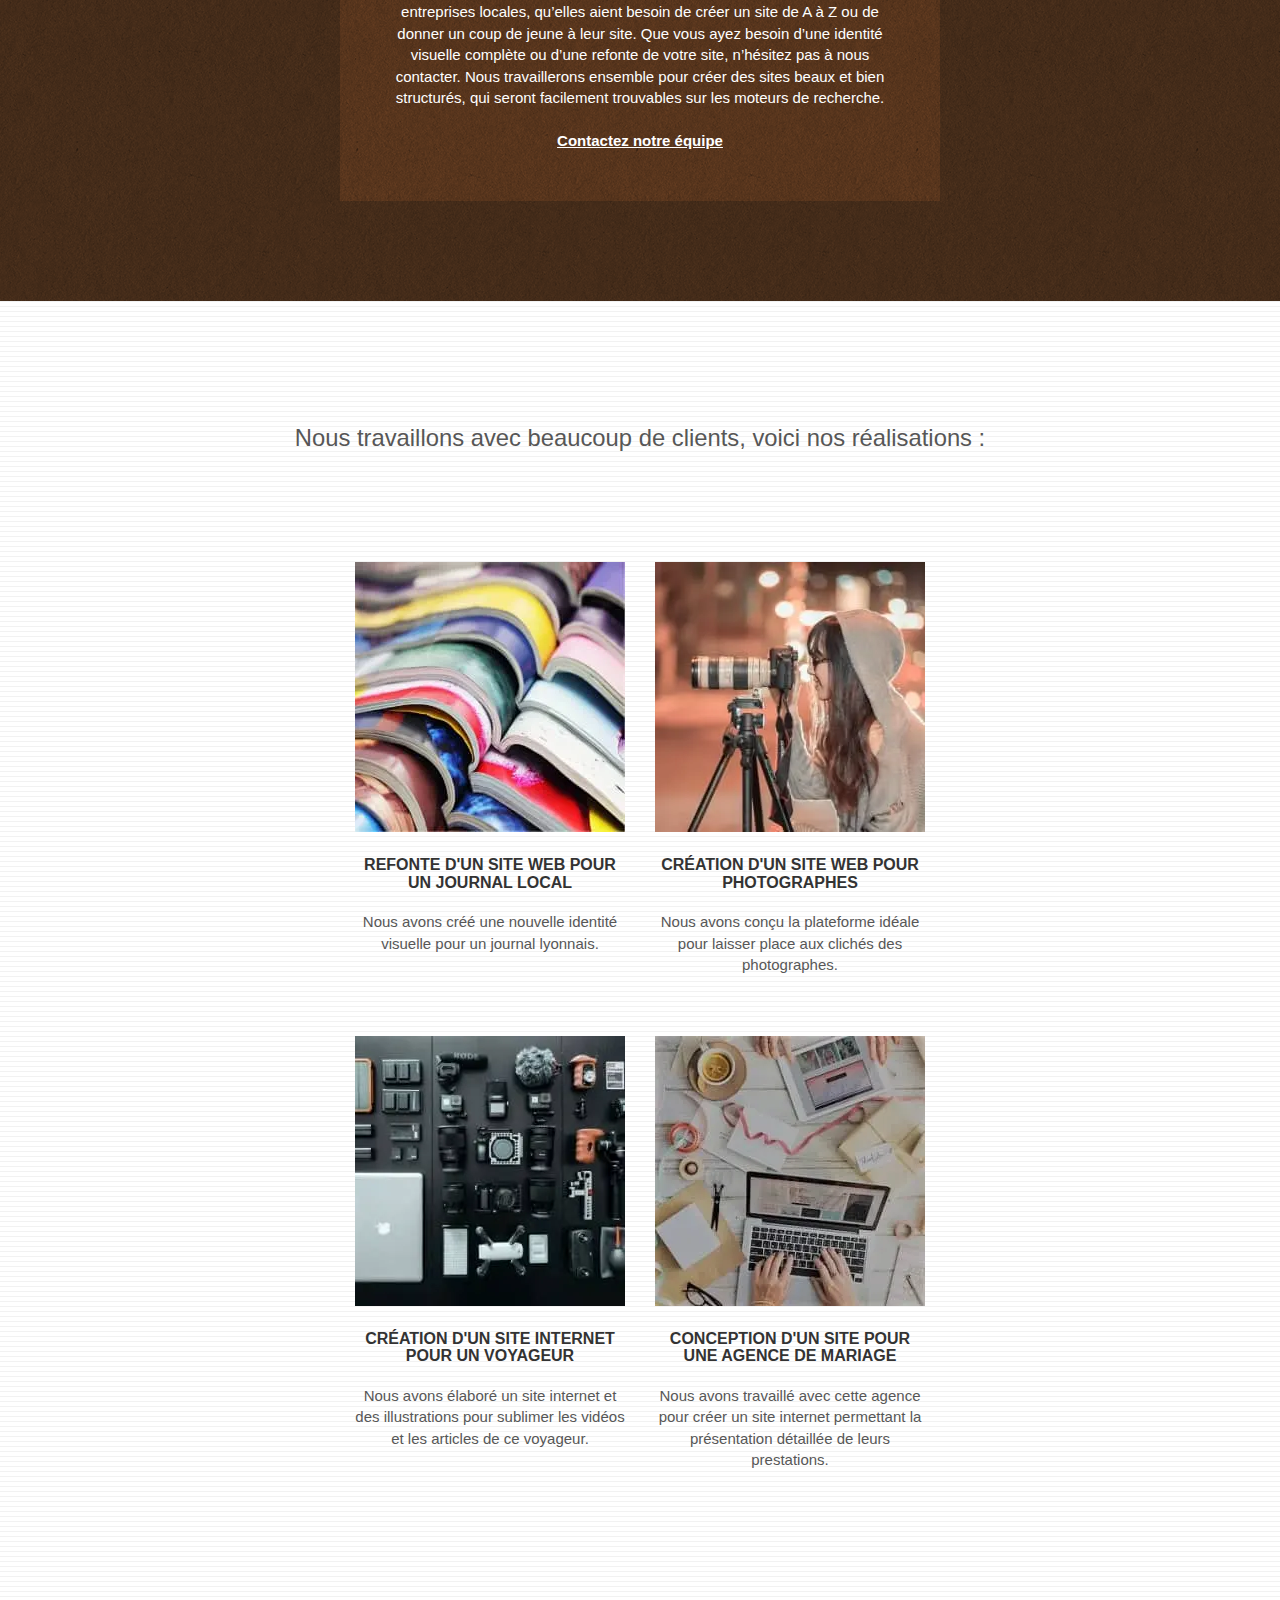
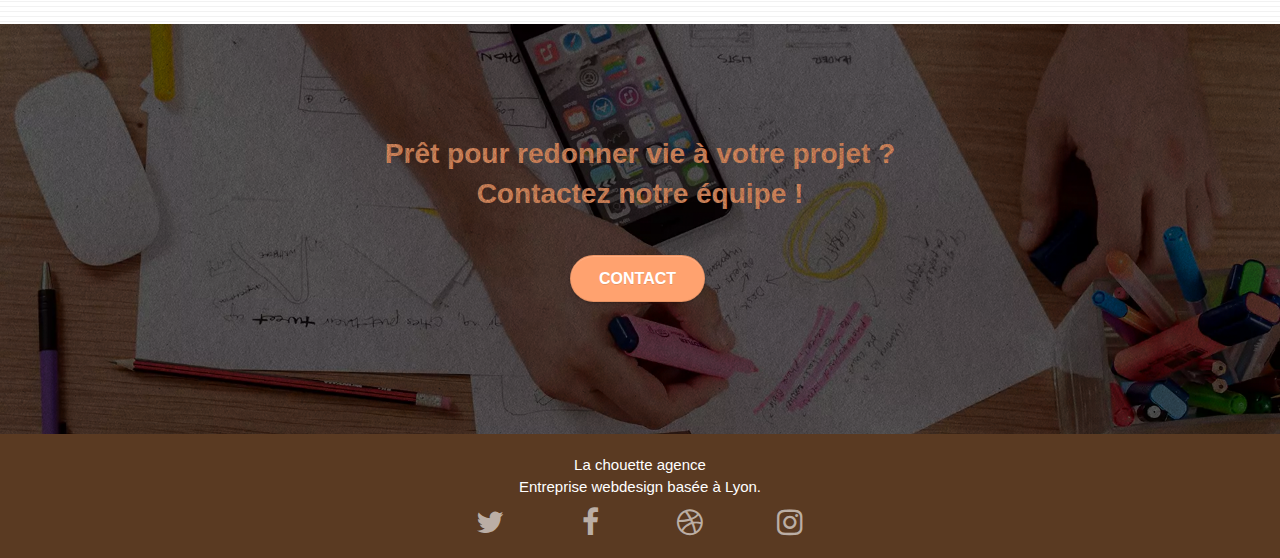
==== commit 733c519d: "Changes for verification W3C Validator" ====
--- a/index.html
+++ b/index.html
@@ -84,13 +84,11 @@
 			<section>
 				<div class="bloc bgc-white l-bloc" id="bloc-2-services">
 					<div class="container bloc-md">
-						<article>
 							<div class="row">
-								<div class="col-sm-12 text-center">
+								<h2 class="col-sm-12 text-center">
 									La chouette agence est une entreprise de webdesign qui aide les entreprises à devenir attractives et visibles sur Internet.
-								</div>
-							</div>
-						</article>
+								</h2>
+							</div>
 						<div class="row voffset-lg med-width-whitespace">
 							<article>
 								<div class="col-sm-4">
@@ -172,9 +170,9 @@
 				<div class="bloc bgc-white bg-lines-h2-bg bg-repeat l-bloc" id="bloc-4-portfolio">
 					<div class="container bloc-lg">
 						<div class="row">
-							<div class="col-sm-12 text-center">
+							<h2 class="col-sm-12 text-center">
 								Nous travaillons avec beaucoup de clients, voici nos réalisations :
-							</div>
+							</h2>
 						</div>
 						<div class="row tight-width-whitespace portfolio-row">
 							<article>
--- a/style.css
+++ b/style.css
@@ -1135,3 +1135,8 @@
         margin-left: 10%;
     }
 }
+
+.page-container main section h2
+{
+    text-align: center;
+}